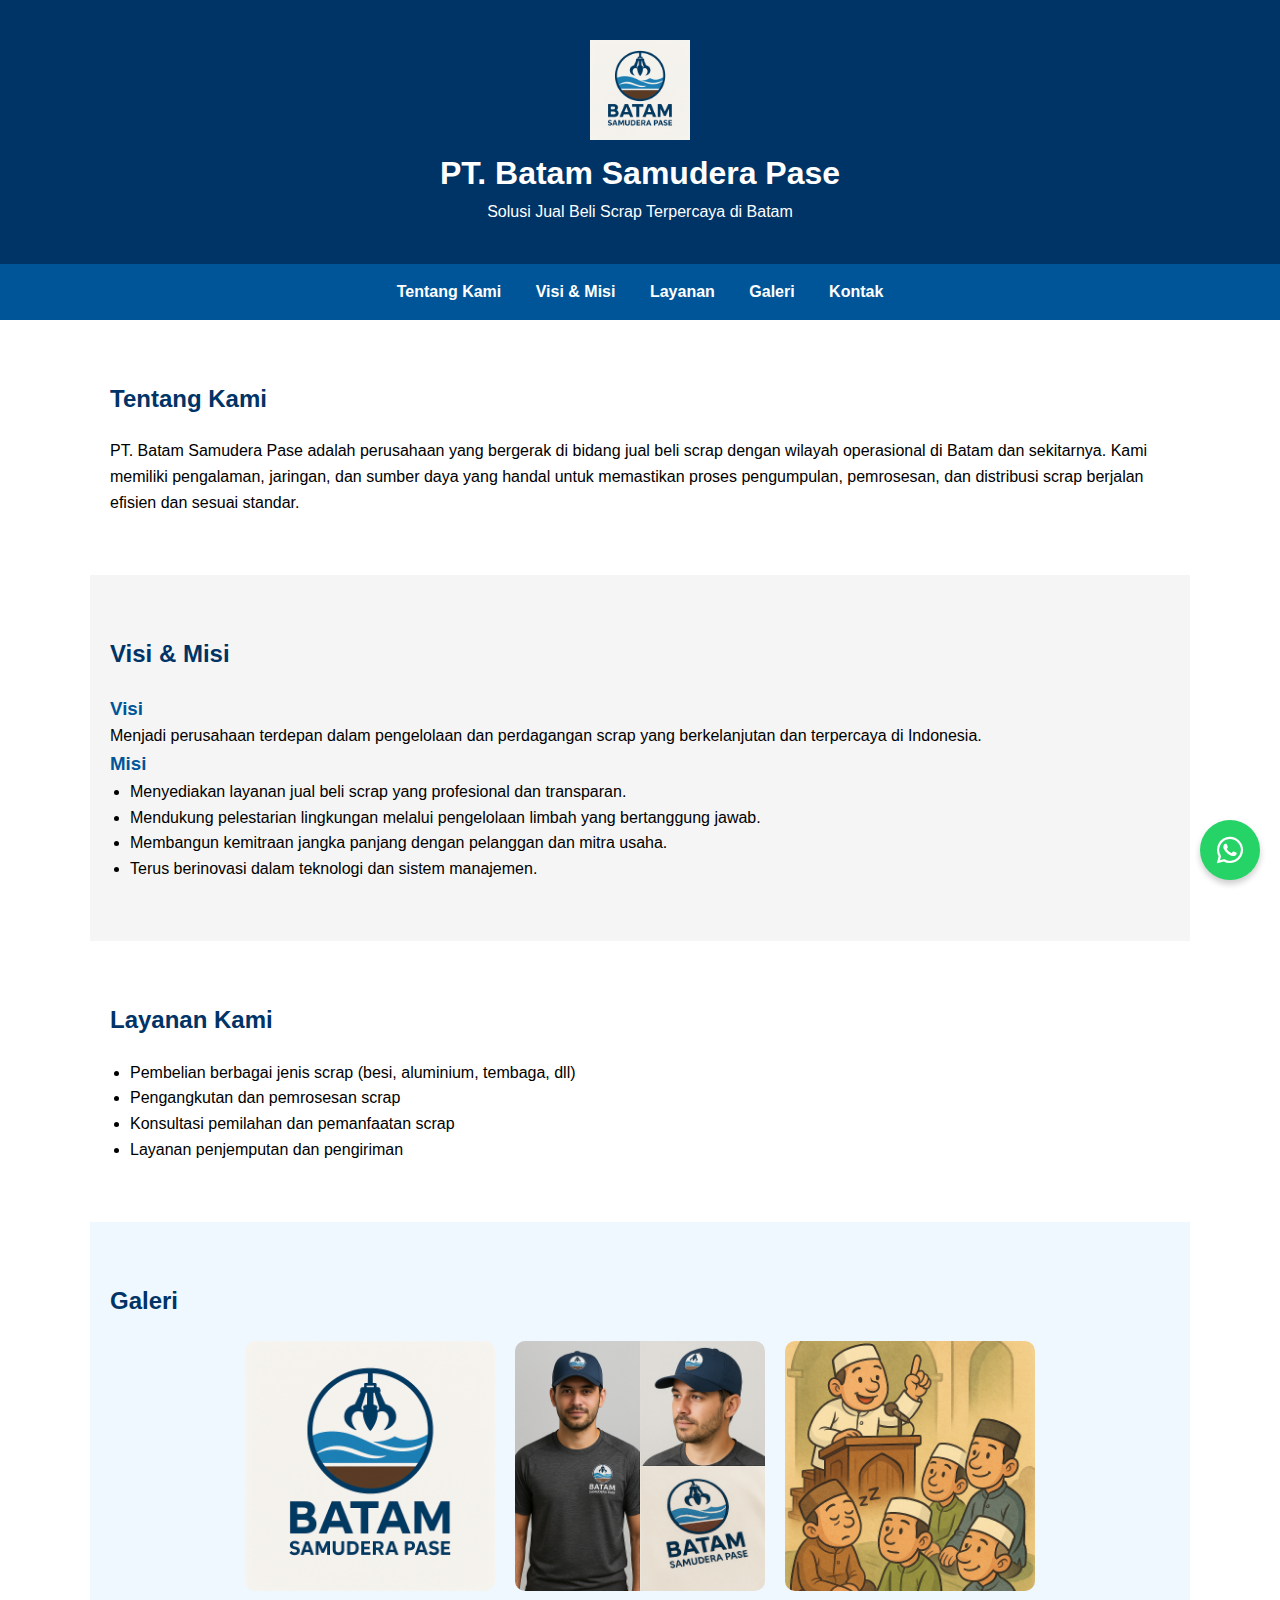
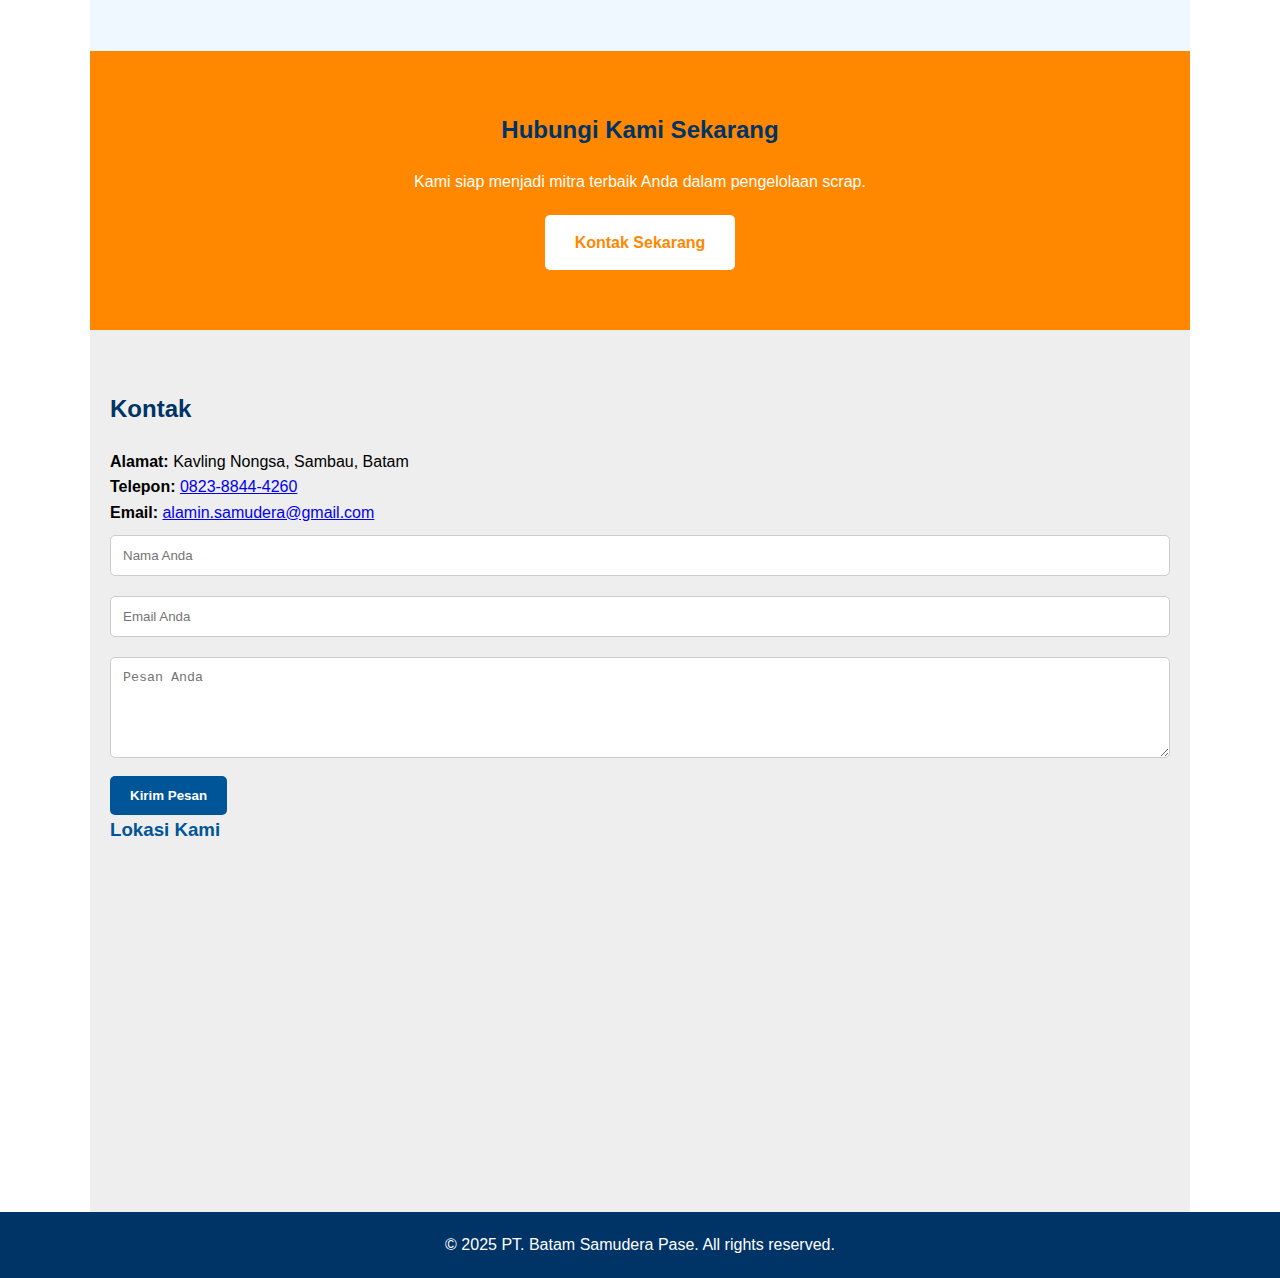
==== index.html @ fbe44173 "Update index.html" ====
<!DOCTYPE html>
<html lang="id">
<head>
  <meta charset="UTF-8">
  <meta name="viewport" content="width=device-width, initial-scale=1.0">
  <title>PT. Batam Samudera Pase</title>
  <style>
    * { box-sizing: border-box; margin: 0; padding: 0; }
    body { font-family: 'Arial', sans-serif; line-height: 1.6; }

    header {
      background-color: #003366; color: white; text-align: center; padding: 40px 20px;
    }

    nav {
      background-color: #005599; text-align: center; padding: 15px;
    }
    nav a {
      color: white; margin: 0 15px; text-decoration: none; font-weight: bold;
    }

    section {
      padding: 60px 20px; max-width: 1100px; margin: auto;
    }

    #tentang { background-color: #ffffff; }
    #visi-misi { background-color: #f5f5f5; }
    #layanan { background-color: #ffffff; }
    #galeri { background-color: #f0f8ff; }
    .cta { background-color: #ff8800; color: white; text-align: center; }
    #kontak { background-color: #eeeeee; }
    footer { background-color: #003366; color: white; text-align: center; padding: 20px; }

    h2 { color: #003366; margin-bottom: 20px; }
    h3 { color: #005599; }

    ul { list-style: disc; padding-left: 20px; }

    .image-gallery {
      display: flex; flex-wrap: wrap; gap: 20px; justify-content: center;
    }
    .image-gallery img {
      width: 100%; max-width: 250px; border-radius: 10px;
    }

    .cta a {
      background: white; color: #ff8800; padding: 15px 30px;
      text-decoration: none; border-radius: 5px; display: inline-block;
      margin-top: 20px; font-weight: bold;
    }

    form input, form textarea {
      width: 100%; padding: 12px; margin: 10px 0;
      border-radius: 5px; border: 1px solid #ccc;
    }

    form button {
      background-color: #005599; color: white; padding: 12px 20px;
      border: none; border-radius: 5px; font-weight: bold; cursor: pointer;
    }

    iframe {
      width: 100%; height: 300px; border: 0; border-radius: 10px;
    }

    .whatsapp-float {
      position: fixed; bottom: 20px; right: 20px;
      background-color: #25D366; color: white;
      border-radius: 50%; width: 60px; height: 60px;
      text-align: center; font-size: 30px; z-index: 1000;
      box-shadow: 0 4px 6px rgba(0,0,0,0.2);
    }
    .whatsapp-float i { margin-top: 15px; }

    @media (max-width: 600px) {
      nav a { display: block; margin: 10px 0; }
      .image-gallery { flex-direction: column; align-items: center; }
    }
  </style>
  <link rel="stylesheet" href="https://cdnjs.cloudflare.com/ajax/libs/font-awesome/6.4.0/css/all.min.css">
</head>
<body>

  <header>
    <img src="Batam-samudera-pase/logo.png" alt="Logo Perusahaan" style="max-height: 100px;">
    <h1>PT. Batam Samudera Pase</h1>
    <p>Solusi Jual Beli Scrap Terpercaya di Batam</p>
  </header>

  <nav>
    <a href="#tentang">Tentang Kami</a>
    <a href="#visi-misi">Visi & Misi</a>
    <a href="#layanan">Layanan</a>
    <a href="#galeri">Galeri</a>
    <a href="#kontak">Kontak</a>
  </nav>

  <section id="tentang">
    <h2>Tentang Kami</h2>
    <p>PT. Batam Samudera Pase adalah perusahaan yang bergerak di bidang jual beli scrap dengan wilayah operasional di Batam dan sekitarnya. Kami memiliki pengalaman, jaringan, dan sumber daya yang handal untuk memastikan proses pengumpulan, pemrosesan, dan distribusi scrap berjalan efisien dan sesuai standar.</p>
  </section>

  <section id="visi-misi">
    <h2>Visi & Misi</h2>
    <h3>Visi</h3>
    <p>Menjadi perusahaan terdepan dalam pengelolaan dan perdagangan scrap yang berkelanjutan dan terpercaya di Indonesia.</p>
    <h3>Misi</h3>
    <ul>
      <li>Menyediakan layanan jual beli scrap yang profesional dan transparan.</li>
      <li>Mendukung pelestarian lingkungan melalui pengelolaan limbah yang bertanggung jawab.</li>
      <li>Membangun kemitraan jangka panjang dengan pelanggan dan mitra usaha.</li>
      <li>Terus berinovasi dalam teknologi dan sistem manajemen.</li>
    </ul>
  </section>

  <section id="layanan">
    <h2>Layanan Kami</h2>
    <ul>
      <li>Pembelian berbagai jenis scrap (besi, aluminium, tembaga, dll)</li>
      <li>Pengangkutan dan pemrosesan scrap</li>
      <li>Konsultasi pemilahan dan pemanfaatan scrap</li>
      <li>Layanan penjemputan dan pengiriman</li>
    </ul>
  </section>

  <section id="galeri">
    <h2>Galeri</h2>
    <div class="image-gallery">
      <img src="Batam-samudera-pase/foto-logo.png" alt="Logo Perusahaan">
      <img src="Batam-samudera-pase/foto-seragam.png" alt="Seragam Karyawan">
      <img src="Batam-samudera-pase/foto-kajian.png" alt="Kegiatan Kajian">
    </div>
  </section>

  <section class="cta">
    <h2>Hubungi Kami Sekarang</h2>
    <p>Kami siap menjadi mitra terbaik Anda dalam pengelolaan scrap.</p>
    <a href="#kontak">Kontak Sekarang</a>
  </section>

  <section id="kontak">
    <h2>Kontak</h2>
    <p><strong>Alamat:</strong> Kavling Nongsa, Sambau, Batam</p>
    <p><strong>Telepon:</strong> <a href="tel:+6282388444260">0823-8844-4260</a></p>
    <p><strong>Email:</strong> <a href="mailto:alamin.samudera@gmail.com">alamin.samudera@gmail.com</a></p>

    <form action="https://formspree.io/f/yourformid" method="POST">
      <input type="text" name="name" placeholder="Nama Anda" required>
      <input type="email" name="email" placeholder="Email Anda" required>
      <textarea name="message" rows="5" placeholder="Pesan Anda" required></textarea>
      <button type="submit">Kirim Pesan</button>
    </form>

    <h3>Lokasi Kami</h3>
    <iframe src="https://www.google.com/maps/embed?pb=!1m18!1m12!1m3!1d1991.9610586410932!2d104.09145229662282!3d1.152740571669902!2m3!1f0!2f0!3f0!3m2!1i1024!2i768!4f13.1!3m3!1m2!1s0x31d98874191cddc3%3A0x9be2bb628527670!2sBatam%2C%20Sambau%2C%20Nongsa%2C%20Batam%20City%2C%20Riau%20Islands%2029465!5e0!3m2!1sen!2sid!4v1712724440752!5m2!1sen!2sid" allowfullscreen></iframe>
  </section>

  <footer>
    &copy; 2025 PT. Batam Samudera Pase. All rights reserved.
  </footer>

  <a class="whatsapp-float" href="https://wa.me/6282388444260" target="_blank" title="Hubungi via WhatsApp">
    <i class="fab fa-whatsapp"></i>
  </a>

</body>
</html>
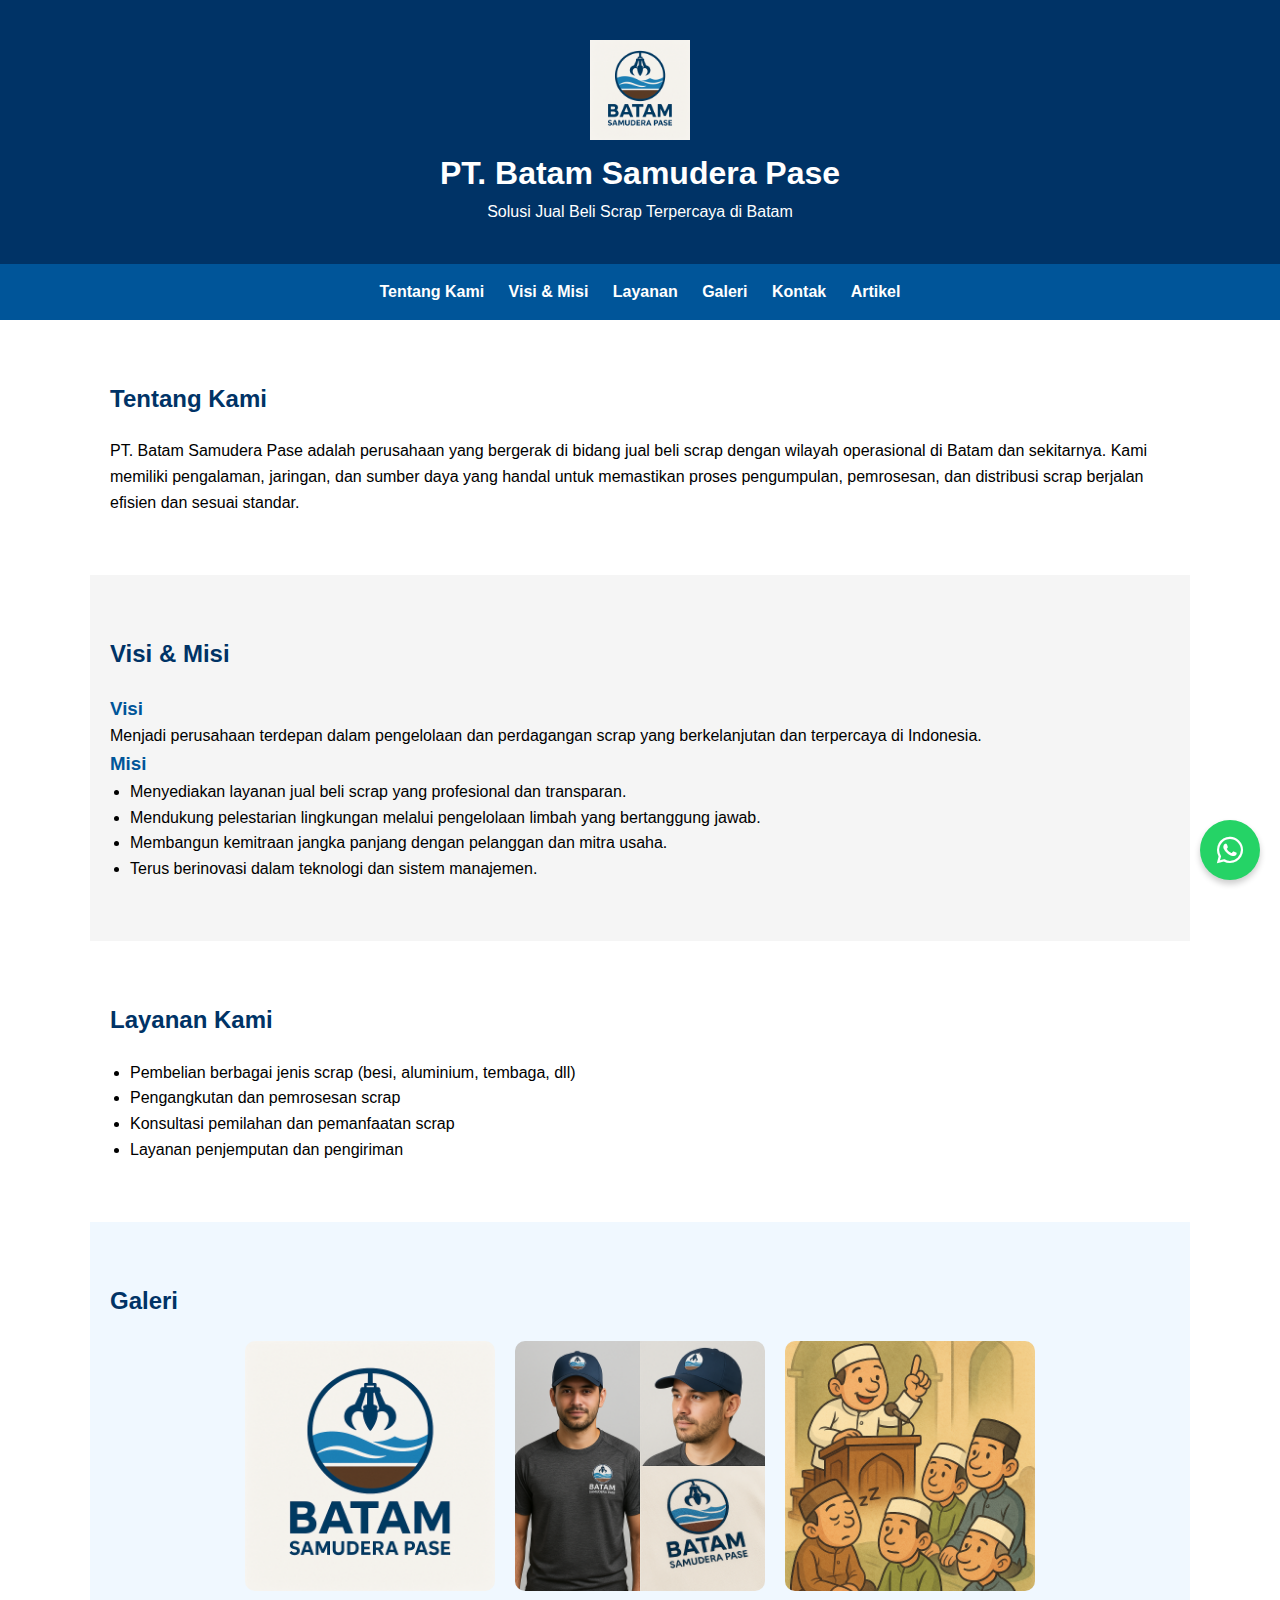
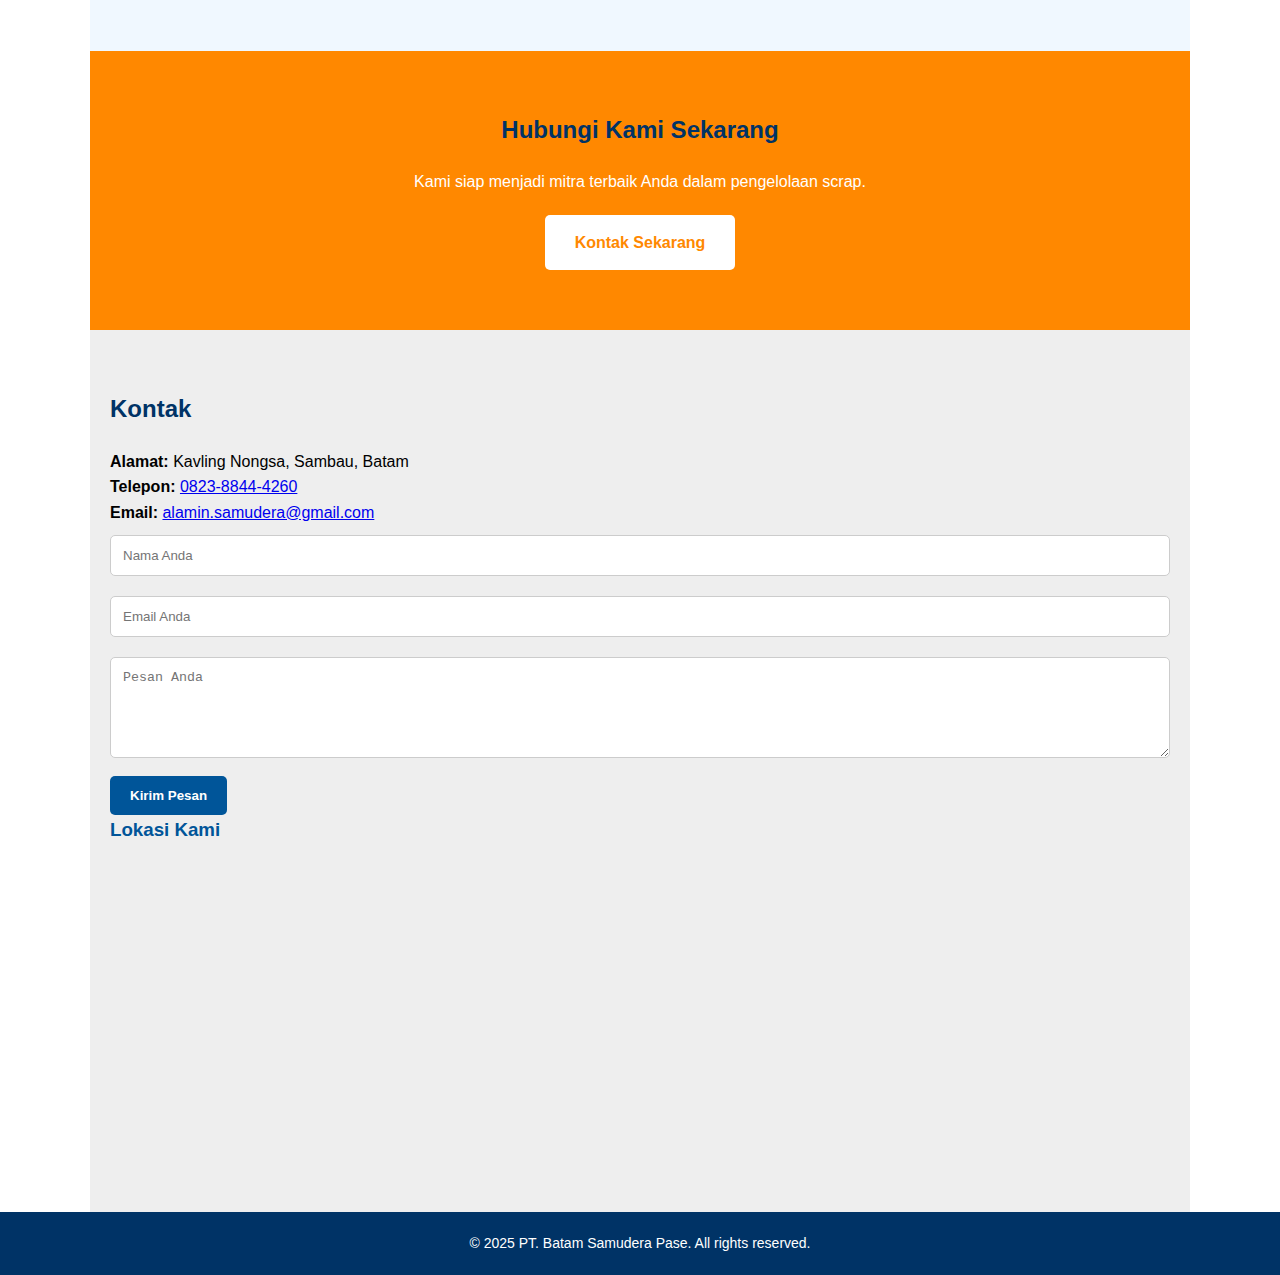
==== commit c356b608: "Update index.html" ====
--- a/index.html
+++ b/index.html
@@ -1,39 +1,40 @@
 <!DOCTYPE html>
 <html lang="id">
 <head>
-  <meta charset="UTF-8">
-  <meta name="viewport" content="width=device-width, initial-scale=1.0">
+  <meta charset="UTF-8" />
+  <meta name="viewport" content="width=device-width, initial-scale=1.0"/>
   <title>PT. Batam Samudera Pase</title>
+  <meta name="description" content="PT. Batam Samudera Pase adalah perusahaan jual beli scrap terpercaya di Batam.">
+  <meta name="keywords" content="jual scrap, scrap batam, perusahaan scrap, PT. Batam Samudera Pase">
+  <meta name="author" content="Batam Samudera Pase">
+  <link rel="icon" type="image/png" href="favicon.png">
+  <link rel="stylesheet" href="https://cdnjs.cloudflare.com/ajax/libs/font-awesome/6.4.0/css/all.min.css">
   <style>
     * { box-sizing: border-box; margin: 0; padding: 0; }
     body { font-family: 'Arial', sans-serif; line-height: 1.6; }
 
-    header {
-      background-color: #003366; color: white; text-align: center; padding: 40px 20px;
+    header { background-color: #003366; color: white; text-align: center; padding: 40px 20px; }
+    header img { max-height: 100px; }
+
+    nav { background-color: #005599; text-align: center; padding: 15px; }
+    nav a {
+      color: white; margin: 0 10px; text-decoration: none; font-weight: bold;
     }
 
-    nav {
-      background-color: #005599; text-align: center; padding: 15px;
-    }
-    nav a {
-      color: white; margin: 0 15px; text-decoration: none; font-weight: bold;
-    }
-
-    section {
-      padding: 60px 20px; max-width: 1100px; margin: auto;
-    }
-
+    section { padding: 60px 20px; max-width: 1100px; margin: auto; }
     #tentang { background-color: #ffffff; }
     #visi-misi { background-color: #f5f5f5; }
     #layanan { background-color: #ffffff; }
     #galeri { background-color: #f0f8ff; }
     .cta { background-color: #ff8800; color: white; text-align: center; }
     #kontak { background-color: #eeeeee; }
-    footer { background-color: #003366; color: white; text-align: center; padding: 20px; }
+
+    footer {
+      background-color: #003366; color: white; text-align: center; padding: 20px; font-size: 14px;
+    }
 
     h2 { color: #003366; margin-bottom: 20px; }
     h3 { color: #005599; }
-
     ul { list-style: disc; padding-left: 20px; }
 
     .image-gallery {
@@ -77,12 +78,11 @@
       .image-gallery { flex-direction: column; align-items: center; }
     }
   </style>
-  <link rel="stylesheet" href="https://cdnjs.cloudflare.com/ajax/libs/font-awesome/6.4.0/css/all.min.css">
 </head>
 <body>
 
   <header>
-    <img src="Batam-samudera-pase/logo.png" alt="Logo Perusahaan" style="max-height: 100px;">
+    <img src="Batam-samudera-pase/logo.png" alt="Logo Perusahaan" />
     <h1>PT. Batam Samudera Pase</h1>
     <p>Solusi Jual Beli Scrap Terpercaya di Batam</p>
   </header>
@@ -93,6 +93,7 @@
     <a href="#layanan">Layanan</a>
     <a href="#galeri">Galeri</a>
     <a href="#kontak">Kontak</a>
+    <a href="artikel-scrap.html">Artikel</a>
   </nav>
 
   <section id="tentang">
@@ -159,6 +160,7 @@
     &copy; 2025 PT. Batam Samudera Pase. All rights reserved.
   </footer>
 
+  <!-- WhatsApp Floating Button -->
   <a class="whatsapp-float" href="https://wa.me/6282388444260" target="_blank" title="Hubungi via WhatsApp">
     <i class="fab fa-whatsapp"></i>
   </a>
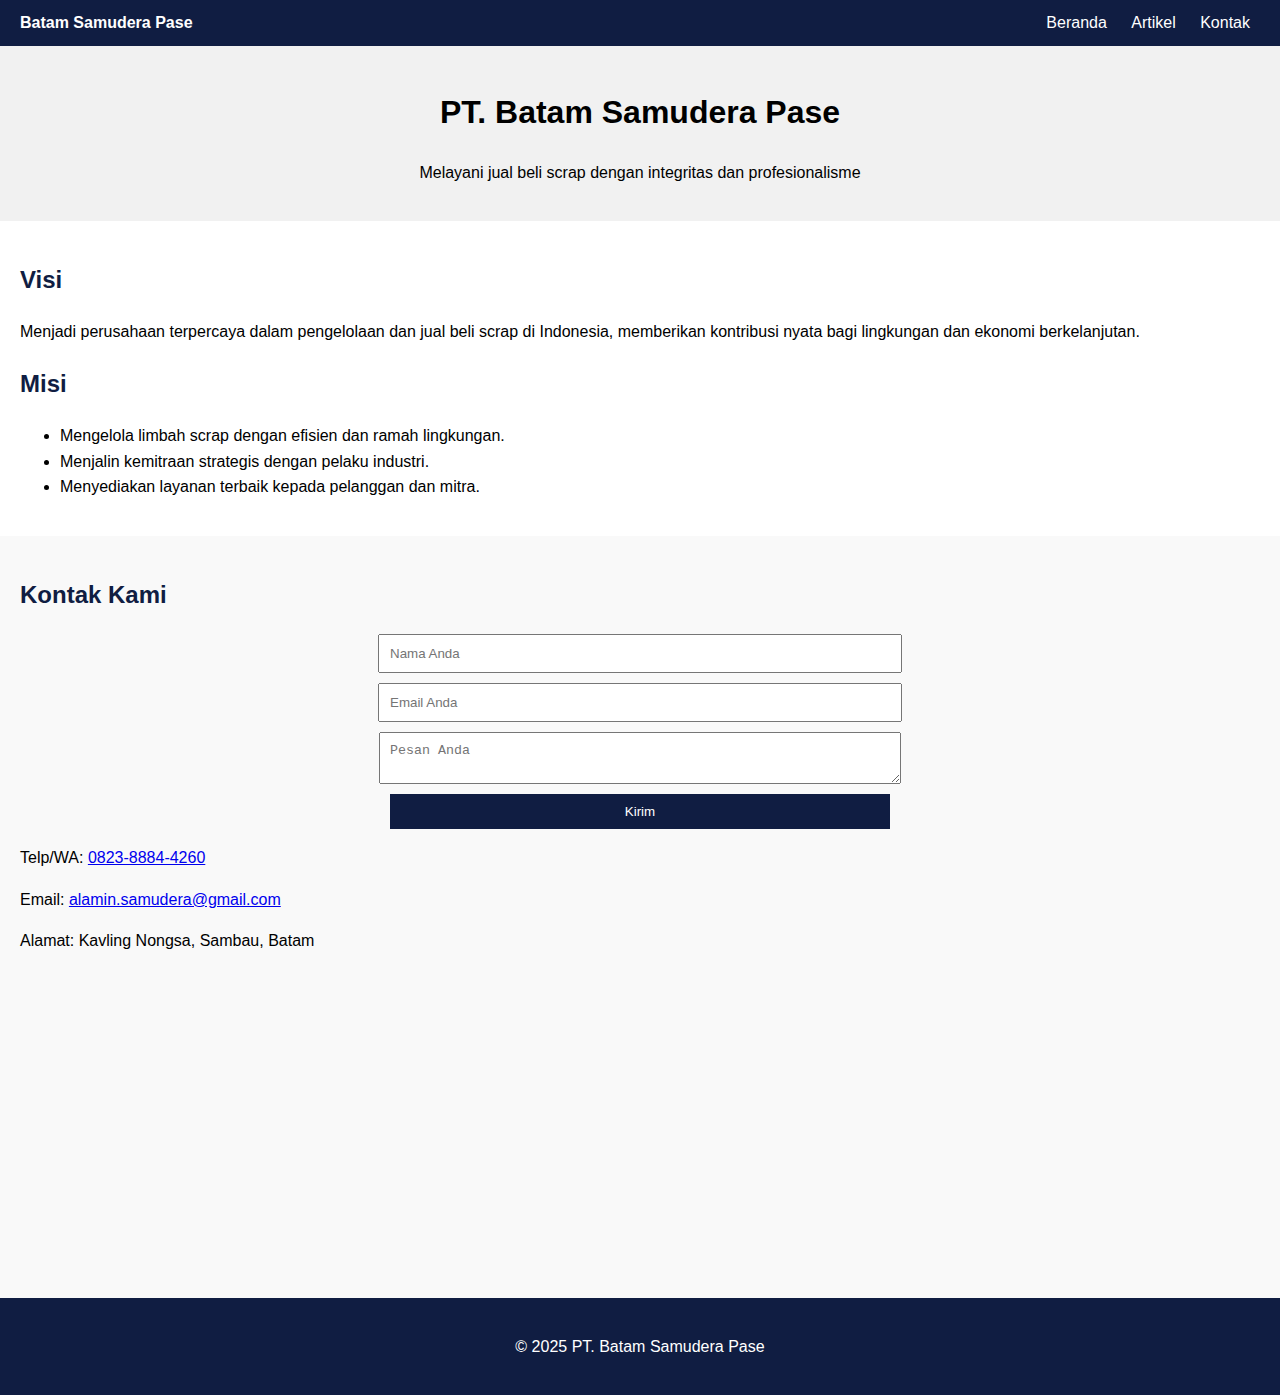
==== commit f082bf1d: "Update index.html" ====
--- a/index.html
+++ b/index.html
@@ -2,168 +2,70 @@
 <html lang="id">
 <head>
   <meta charset="UTF-8" />
-  <meta name="viewport" content="width=device-width, initial-scale=1.0"/>
+  <meta name="viewport" content="width=device-width, initial-scale=1.0" />
   <title>PT. Batam Samudera Pase</title>
-  <meta name="description" content="PT. Batam Samudera Pase adalah perusahaan jual beli scrap terpercaya di Batam.">
-  <meta name="keywords" content="jual scrap, scrap batam, perusahaan scrap, PT. Batam Samudera Pase">
-  <meta name="author" content="Batam Samudera Pase">
-  <link rel="icon" type="image/png" href="favicon.png">
-  <link rel="stylesheet" href="https://cdnjs.cloudflare.com/ajax/libs/font-awesome/6.4.0/css/all.min.css">
+  <link rel="icon" href="logo.png" type="image/png">
   <style>
-    * { box-sizing: border-box; margin: 0; padding: 0; }
-    body { font-family: 'Arial', sans-serif; line-height: 1.6; }
-
-    header { background-color: #003366; color: white; text-align: center; padding: 40px 20px; }
-    header img { max-height: 100px; }
-
-    nav { background-color: #005599; text-align: center; padding: 15px; }
-    nav a {
-      color: white; margin: 0 10px; text-decoration: none; font-weight: bold;
+    body { margin: 0; font-family: 'Segoe UI', sans-serif; line-height: 1.6; }
+    nav { background: #101d42; padding: 10px 20px; color: white; display: flex; justify-content: space-between; align-items: center; }
+    nav a { color: white; text-decoration: none; margin: 0 10px; }
+    header, section, footer { padding: 20px; }
+    header { background: #f1f1f1; text-align: center; }
+    section:nth-child(even) { background: #f9f9f9; }
+    h2 { color: #101d42; }
+    form input, form textarea, form button {
+      display: block; width: 100%; max-width: 500px;
+      margin: 10px auto; padding: 10px;
     }
-
-    section { padding: 60px 20px; max-width: 1100px; margin: auto; }
-    #tentang { background-color: #ffffff; }
-    #visi-misi { background-color: #f5f5f5; }
-    #layanan { background-color: #ffffff; }
-    #galeri { background-color: #f0f8ff; }
-    .cta { background-color: #ff8800; color: white; text-align: center; }
-    #kontak { background-color: #eeeeee; }
-
-    footer {
-      background-color: #003366; color: white; text-align: center; padding: 20px; font-size: 14px;
-    }
-
-    h2 { color: #003366; margin-bottom: 20px; }
-    h3 { color: #005599; }
-    ul { list-style: disc; padding-left: 20px; }
-
-    .image-gallery {
-      display: flex; flex-wrap: wrap; gap: 20px; justify-content: center;
-    }
-    .image-gallery img {
-      width: 100%; max-width: 250px; border-radius: 10px;
-    }
-
-    .cta a {
-      background: white; color: #ff8800; padding: 15px 30px;
-      text-decoration: none; border-radius: 5px; display: inline-block;
-      margin-top: 20px; font-weight: bold;
-    }
-
-    form input, form textarea {
-      width: 100%; padding: 12px; margin: 10px 0;
-      border-radius: 5px; border: 1px solid #ccc;
-    }
-
-    form button {
-      background-color: #005599; color: white; padding: 12px 20px;
-      border: none; border-radius: 5px; font-weight: bold; cursor: pointer;
-    }
-
-    iframe {
-      width: 100%; height: 300px; border: 0; border-radius: 10px;
-    }
-
-    .whatsapp-float {
-      position: fixed; bottom: 20px; right: 20px;
-      background-color: #25D366; color: white;
-      border-radius: 50%; width: 60px; height: 60px;
-      text-align: center; font-size: 30px; z-index: 1000;
-      box-shadow: 0 4px 6px rgba(0,0,0,0.2);
-    }
-    .whatsapp-float i { margin-top: 15px; }
-
-    @media (max-width: 600px) {
-      nav a { display: block; margin: 10px 0; }
-      .image-gallery { flex-direction: column; align-items: center; }
-    }
+    footer { background: #101d42; color: white; text-align: center; }
+    .btn { background: #101d42; color: white; padding: 10px 20px; border: none; cursor: pointer; }
+    .btn:hover { background: #1c2e67; }
   </style>
 </head>
 <body>
 
+  <nav>
+    <div><strong>Batam Samudera Pase</strong></div>
+    <div>
+      <a href="index.html">Beranda</a>
+      <a href="artikel.html">Artikel</a>
+      <a href="#kontak">Kontak</a>
+    </div>
+  </nav>
+
   <header>
-    <img src="Batam-samudera-pase/logo.png" alt="Logo Perusahaan" />
     <h1>PT. Batam Samudera Pase</h1>
-    <p>Solusi Jual Beli Scrap Terpercaya di Batam</p>
+    <p>Melayani jual beli scrap dengan integritas dan profesionalisme</p>
   </header>
 
-  <nav>
-    <a href="#tentang">Tentang Kami</a>
-    <a href="#visi-misi">Visi & Misi</a>
-    <a href="#layanan">Layanan</a>
-    <a href="#galeri">Galeri</a>
-    <a href="#kontak">Kontak</a>
-    <a href="artikel-scrap.html">Artikel</a>
-  </nav>
+  <section>
+    <h2>Visi</h2>
+    <p>Menjadi perusahaan terpercaya dalam pengelolaan dan jual beli scrap di Indonesia, memberikan kontribusi nyata bagi lingkungan dan ekonomi berkelanjutan.</p>
 
-  <section id="tentang">
-    <h2>Tentang Kami</h2>
-    <p>PT. Batam Samudera Pase adalah perusahaan yang bergerak di bidang jual beli scrap dengan wilayah operasional di Batam dan sekitarnya. Kami memiliki pengalaman, jaringan, dan sumber daya yang handal untuk memastikan proses pengumpulan, pemrosesan, dan distribusi scrap berjalan efisien dan sesuai standar.</p>
-  </section>
-
-  <section id="visi-misi">
-    <h2>Visi & Misi</h2>
-    <h3>Visi</h3>
-    <p>Menjadi perusahaan terdepan dalam pengelolaan dan perdagangan scrap yang berkelanjutan dan terpercaya di Indonesia.</p>
-    <h3>Misi</h3>
+    <h2>Misi</h2>
     <ul>
-      <li>Menyediakan layanan jual beli scrap yang profesional dan transparan.</li>
-      <li>Mendukung pelestarian lingkungan melalui pengelolaan limbah yang bertanggung jawab.</li>
-      <li>Membangun kemitraan jangka panjang dengan pelanggan dan mitra usaha.</li>
-      <li>Terus berinovasi dalam teknologi dan sistem manajemen.</li>
+      <li>Mengelola limbah scrap dengan efisien dan ramah lingkungan.</li>
+      <li>Menjalin kemitraan strategis dengan pelaku industri.</li>
+      <li>Menyediakan layanan terbaik kepada pelanggan dan mitra.</li>
     </ul>
   </section>
 
-  <section id="layanan">
-    <h2>Layanan Kami</h2>
-    <ul>
-      <li>Pembelian berbagai jenis scrap (besi, aluminium, tembaga, dll)</li>
-      <li>Pengangkutan dan pemrosesan scrap</li>
-      <li>Konsultasi pemilahan dan pemanfaatan scrap</li>
-      <li>Layanan penjemputan dan pengiriman</li>
-    </ul>
-  </section>
-
-  <section id="galeri">
-    <h2>Galeri</h2>
-    <div class="image-gallery">
-      <img src="Batam-samudera-pase/foto-logo.png" alt="Logo Perusahaan">
-      <img src="Batam-samudera-pase/foto-seragam.png" alt="Seragam Karyawan">
-      <img src="Batam-samudera-pase/foto-kajian.png" alt="Kegiatan Kajian">
-    </div>
-  </section>
-
-  <section class="cta">
-    <h2>Hubungi Kami Sekarang</h2>
-    <p>Kami siap menjadi mitra terbaik Anda dalam pengelolaan scrap.</p>
-    <a href="#kontak">Kontak Sekarang</a>
-  </section>
-
   <section id="kontak">
-    <h2>Kontak</h2>
-    <p><strong>Alamat:</strong> Kavling Nongsa, Sambau, Batam</p>
-    <p><strong>Telepon:</strong> <a href="tel:+6282388444260">0823-8844-4260</a></p>
-    <p><strong>Email:</strong> <a href="mailto:alamin.samudera@gmail.com">alamin.samudera@gmail.com</a></p>
-
-    <form action="https://formspree.io/f/yourformid" method="POST">
+    <h2>Kontak Kami</h2>
+    <form action="https://formspree.io/f/mqapwvnj" method="POST">
       <input type="text" name="name" placeholder="Nama Anda" required>
       <input type="email" name="email" placeholder="Email Anda" required>
-      <textarea name="message" rows="5" placeholder="Pesan Anda" required></textarea>
-      <button type="submit">Kirim Pesan</button>
+      <textarea name="message" placeholder="Pesan Anda" required></textarea>
+      <button class="btn" type="submit">Kirim</button>
     </form>
-
-    <h3>Lokasi Kami</h3>
-    <iframe src="https://www.google.com/maps/embed?pb=!1m18!1m12!1m3!1d1991.9610586410932!2d104.09145229662282!3d1.152740571669902!2m3!1f0!2f0!3f0!3m2!1i1024!2i768!4f13.1!3m3!1m2!1s0x31d98874191cddc3%3A0x9be2bb628527670!2sBatam%2C%20Sambau%2C%20Nongsa%2C%20Batam%20City%2C%20Riau%20Islands%2029465!5e0!3m2!1sen!2sid!4v1712724440752!5m2!1sen!2sid" allowfullscreen></iframe>
+    <p>Telp/WA: <a href="https://wa.me/6282388444260" target="_blank">0823-8884-4260</a></p>
+    <p>Email: <a href="mailto:alamin.samudera@gmail.com">alamin.samudera@gmail.com</a></p>
+    <p>Alamat: Kavling Nongsa, Sambau, Batam</p>
+    <iframe src="https://www.google.com/maps/embed?pb=!1m18!1m12!1m3!1d1993.8495138822292!2d104.09407299999998!3d1.1527405999999999!2m3!1f0!2f0!3f0!3m2!1i1024!2i768!4f13.1!3m3!1m2!1s0x31d98874191cddc3%3A0x9be2bb628527670!2sBatam%2C%20Sambau%2C%20Nongsa%2C%20Batam%20City%2C%20Riau%20Islands%2029465!5e0!3m2!1sen!2sid!4v1712814860573!5m2!1sen!2sid" width="100%" height="300" style="border:0;" allowfullscreen="" loading="lazy"></iframe>
   </section>
 
   <footer>
-    &copy; 2025 PT. Batam Samudera Pase. All rights reserved.
+    <p>&copy; 2025 PT. Batam Samudera Pase</p>
   </footer>
-
-  <!-- WhatsApp Floating Button -->
-  <a class="whatsapp-float" href="https://wa.me/6282388444260" target="_blank" title="Hubungi via WhatsApp">
-    <i class="fab fa-whatsapp"></i>
-  </a>
-
 </body>
 </html>
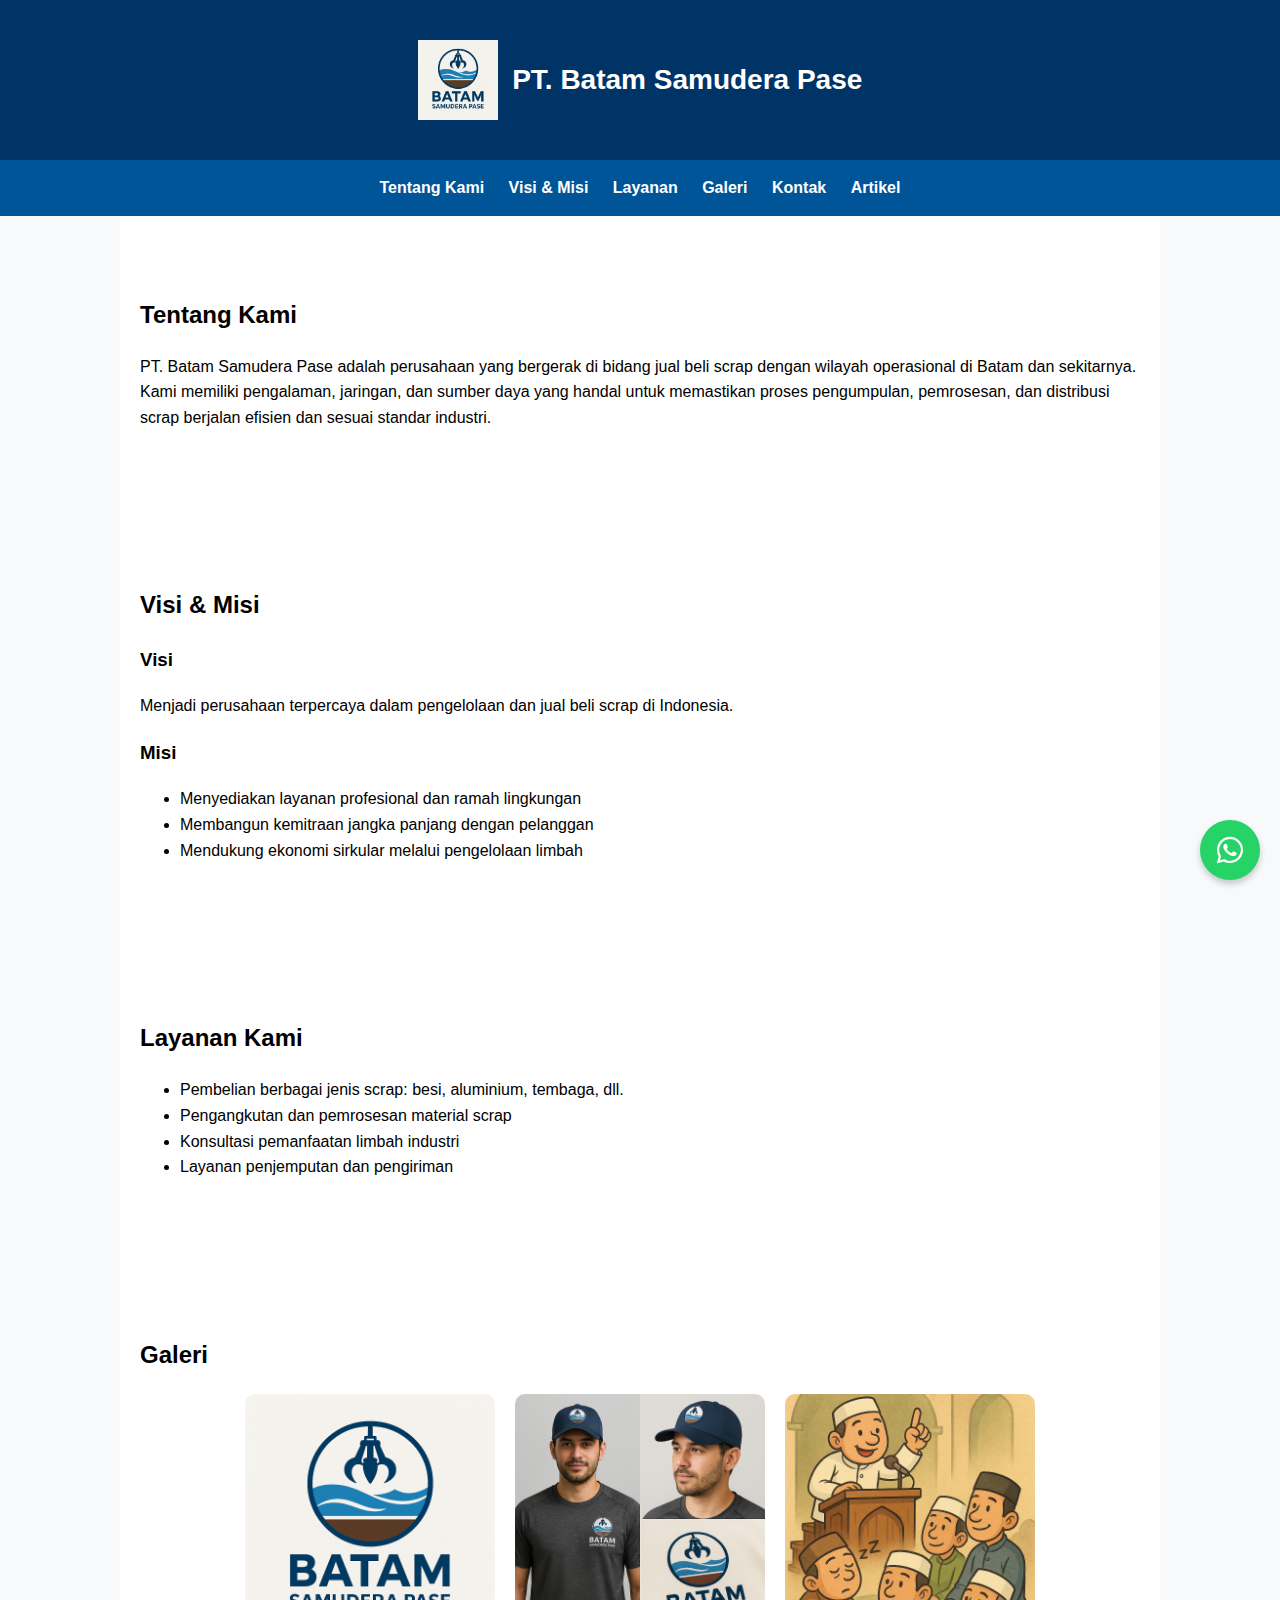
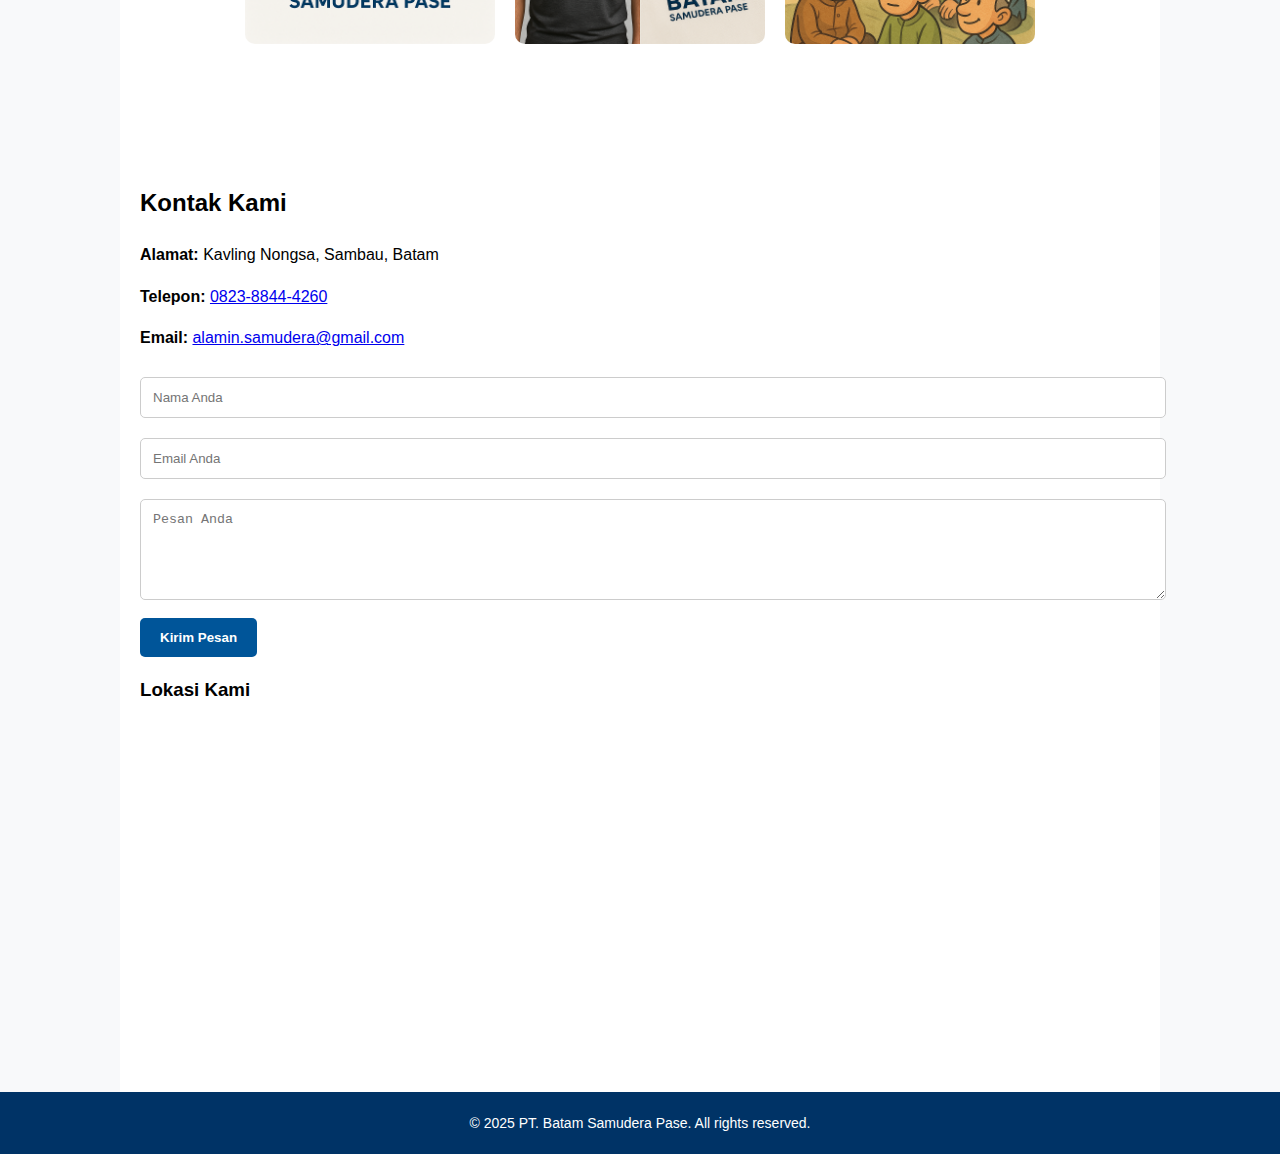
==== commit c154a70a: "Update index.html" ====
--- a/index.html
+++ b/index.html
@@ -2,70 +2,114 @@
 <html lang="id">
 <head>
   <meta charset="UTF-8" />
-  <meta name="viewport" content="width=device-width, initial-scale=1.0" />
+  <meta name="viewport" content="width=device-width, initial-scale=1.0"/>
   <title>PT. Batam Samudera Pase</title>
-  <link rel="icon" href="logo.png" type="image/png">
+  <link rel="icon" href="favicon.png" type="image/png">
+  <link rel="stylesheet" href="https://cdnjs.cloudflare.com/ajax/libs/font-awesome/6.4.0/css/all.min.css">
   <style>
-    body { margin: 0; font-family: 'Segoe UI', sans-serif; line-height: 1.6; }
-    nav { background: #101d42; padding: 10px 20px; color: white; display: flex; justify-content: space-between; align-items: center; }
-    nav a { color: white; text-decoration: none; margin: 0 10px; }
-    header, section, footer { padding: 20px; }
-    header { background: #f1f1f1; text-align: center; }
-    section:nth-child(even) { background: #f9f9f9; }
-    h2 { color: #101d42; }
-    form input, form textarea, form button {
-      display: block; width: 100%; max-width: 500px;
-      margin: 10px auto; padding: 10px;
+    body { font-family: Arial, sans-serif; margin: 0; padding: 0; line-height: 1.6; background-color: #f8f9fa; }
+    header { background-color: #003366; color: white; text-align: center; padding: 40px 20px; }
+    header img { max-height: 80px; vertical-align: middle; margin-right: 10px; }
+    header h1 { display: inline-block; vertical-align: middle; font-size: 28px; margin: 0; }
+    nav { background-color: #005599; text-align: center; padding: 15px; }
+    nav a { color: white; margin: 0 10px; text-decoration: none; font-weight: bold; }
+    section { padding: 60px 20px; max-width: 1000px; margin: auto; background-color: white; }
+    .image-gallery { display: flex; flex-wrap: wrap; gap: 20px; justify-content: center; }
+    .image-gallery img { max-width: 250px; border-radius: 10px; }
+    form input, form textarea { width: 100%; padding: 12px; margin: 10px 0; border-radius: 5px; border: 1px solid #ccc; }
+    form button { background-color: #005599; color: white; padding: 12px 20px; border: none; border-radius: 5px; font-weight: bold; cursor: pointer; }
+    iframe { width: 100%; height: 300px; border: 0; border-radius: 10px; }
+    footer { background-color: #003366; color: white; text-align: center; padding: 20px; font-size: 14px; }
+    .whatsapp-float { position: fixed; bottom: 20px; right: 20px; background-color: #25D366; color: white;
+      border-radius: 50%; width: 60px; height: 60px; text-align: center; font-size: 30px; z-index: 1000;
+      box-shadow: 0 4px 6px rgba(0,0,0,0.2); }
+    .whatsapp-float i { margin-top: 15px; }
+    @media (max-width: 600px) {
+      nav a { display: block; margin: 10px 0; }
+      header h1 { font-size: 20px; }
     }
-    footer { background: #101d42; color: white; text-align: center; }
-    .btn { background: #101d42; color: white; padding: 10px 20px; border: none; cursor: pointer; }
-    .btn:hover { background: #1c2e67; }
   </style>
 </head>
 <body>
 
+  <header>
+    <img src="Batam-samudera-pase/logo.png" alt="Logo Perusahaan" />
+    <h1>PT. Batam Samudera Pase</h1>
+  </header>
+
   <nav>
-    <div><strong>Batam Samudera Pase</strong></div>
-    <div>
-      <a href="index.html">Beranda</a>
-      <a href="artikel.html">Artikel</a>
-      <a href="#kontak">Kontak</a>
-    </div>
+    <a href="#tentang">Tentang Kami</a>
+    <a href="#visi-misi">Visi & Misi</a>
+    <a href="#layanan">Layanan</a>
+    <a href="#galeri">Galeri</a>
+    <a href="#kontak">Kontak</a>
+    <a href="artikel.html">Artikel</a>
   </nav>
 
-  <header>
-    <h1>PT. Batam Samudera Pase</h1>
-    <p>Melayani jual beli scrap dengan integritas dan profesionalisme</p>
-  </header>
+  <section id="tentang">
+    <h2>Tentang Kami</h2>
+    <p>
+      PT. Batam Samudera Pase adalah perusahaan yang bergerak di bidang jual beli scrap dengan wilayah operasional di Batam dan sekitarnya.
+      Kami memiliki pengalaman, jaringan, dan sumber daya yang handal untuk memastikan proses pengumpulan, pemrosesan,
+      dan distribusi scrap berjalan efisien dan sesuai standar industri.
+    </p>
+  </section>
 
-  <section>
-    <h2>Visi</h2>
-    <p>Menjadi perusahaan terpercaya dalam pengelolaan dan jual beli scrap di Indonesia, memberikan kontribusi nyata bagi lingkungan dan ekonomi berkelanjutan.</p>
+  <section id="visi-misi">
+    <h2>Visi & Misi</h2>
+    <h3>Visi</h3>
+    <p>Menjadi perusahaan terpercaya dalam pengelolaan dan jual beli scrap di Indonesia.</p>
+    <h3>Misi</h3>
+    <ul>
+      <li>Menyediakan layanan profesional dan ramah lingkungan</li>
+      <li>Membangun kemitraan jangka panjang dengan pelanggan</li>
+      <li>Mendukung ekonomi sirkular melalui pengelolaan limbah</li>
+    </ul>
+  </section>
 
-    <h2>Misi</h2>
+  <section id="layanan">
+    <h2>Layanan Kami</h2>
     <ul>
-      <li>Mengelola limbah scrap dengan efisien dan ramah lingkungan.</li>
-      <li>Menjalin kemitraan strategis dengan pelaku industri.</li>
-      <li>Menyediakan layanan terbaik kepada pelanggan dan mitra.</li>
+      <li>Pembelian berbagai jenis scrap: besi, aluminium, tembaga, dll.</li>
+      <li>Pengangkutan dan pemrosesan material scrap</li>
+      <li>Konsultasi pemanfaatan limbah industri</li>
+      <li>Layanan penjemputan dan pengiriman</li>
     </ul>
+  </section>
+
+  <section id="galeri">
+    <h2>Galeri</h2>
+    <div class="image-gallery">
+      <img src="Batam-samudera-pase/foto-logo.png" alt="Logo Perusahaan">
+      <img src="Batam-samudera-pase/foto-seragam.png" alt="Seragam Karyawan">
+      <img src="Batam-samudera-pase/foto-kajian.png" alt="Kegiatan Kajian">
+    </div>
   </section>
 
   <section id="kontak">
     <h2>Kontak Kami</h2>
+    <p><strong>Alamat:</strong> Kavling Nongsa, Sambau, Batam</p>
+    <p><strong>Telepon:</strong> <a href="tel:+6282388444260">0823-8844-4260</a></p>
+    <p><strong>Email:</strong> <a href="mailto:alamin.samudera@gmail.com">alamin.samudera@gmail.com</a></p>
+
     <form action="https://formspree.io/f/mqapwvnj" method="POST">
       <input type="text" name="name" placeholder="Nama Anda" required>
       <input type="email" name="email" placeholder="Email Anda" required>
-      <textarea name="message" placeholder="Pesan Anda" required></textarea>
-      <button class="btn" type="submit">Kirim</button>
+      <textarea name="message" rows="5" placeholder="Pesan Anda" required></textarea>
+      <button type="submit">Kirim Pesan</button>
     </form>
-    <p>Telp/WA: <a href="https://wa.me/6282388444260" target="_blank">0823-8884-4260</a></p>
-    <p>Email: <a href="mailto:alamin.samudera@gmail.com">alamin.samudera@gmail.com</a></p>
-    <p>Alamat: Kavling Nongsa, Sambau, Batam</p>
-    <iframe src="https://www.google.com/maps/embed?pb=!1m18!1m12!1m3!1d1993.8495138822292!2d104.09407299999998!3d1.1527405999999999!2m3!1f0!2f0!3f0!3m2!1i1024!2i768!4f13.1!3m3!1m2!1s0x31d98874191cddc3%3A0x9be2bb628527670!2sBatam%2C%20Sambau%2C%20Nongsa%2C%20Batam%20City%2C%20Riau%20Islands%2029465!5e0!3m2!1sen!2sid!4v1712814860573!5m2!1sen!2sid" width="100%" height="300" style="border:0;" allowfullscreen="" loading="lazy"></iframe>
+
+    <h3>Lokasi Kami</h3>
+    <iframe src="https://www.google.com/maps/embed?pb=!1m18!1m12!1m3!1d1991.9610586410932!2d104.09145229662282!3d1.152740571669902!2m3!1f0!2f0!3f0!3m2!1i1024!2i768!4f13.1!3m3!1m2!1s0x31d98874191cddc3%3A0x9be2bb628527670!2sBatam%2C%20Sambau%2C%20Nongsa%2C%20Batam%20City%2C%20Riau%20Islands%2029465!5e0!3m2!1sen!2sid!4v1712724440752!5m2!1sen!2sid" allowfullscreen></iframe>
   </section>
 
   <footer>
-    <p>&copy; 2025 PT. Batam Samudera Pase</p>
+    &copy; 2025 PT. Batam Samudera Pase. All rights reserved.
   </footer>
+
+  <a class="whatsapp-float" href="https://wa.me/6282388444260" target="_blank" title="Hubungi via WhatsApp">
+    <i class="fab fa-whatsapp"></i>
+  </a>
+
 </body>
 </html>
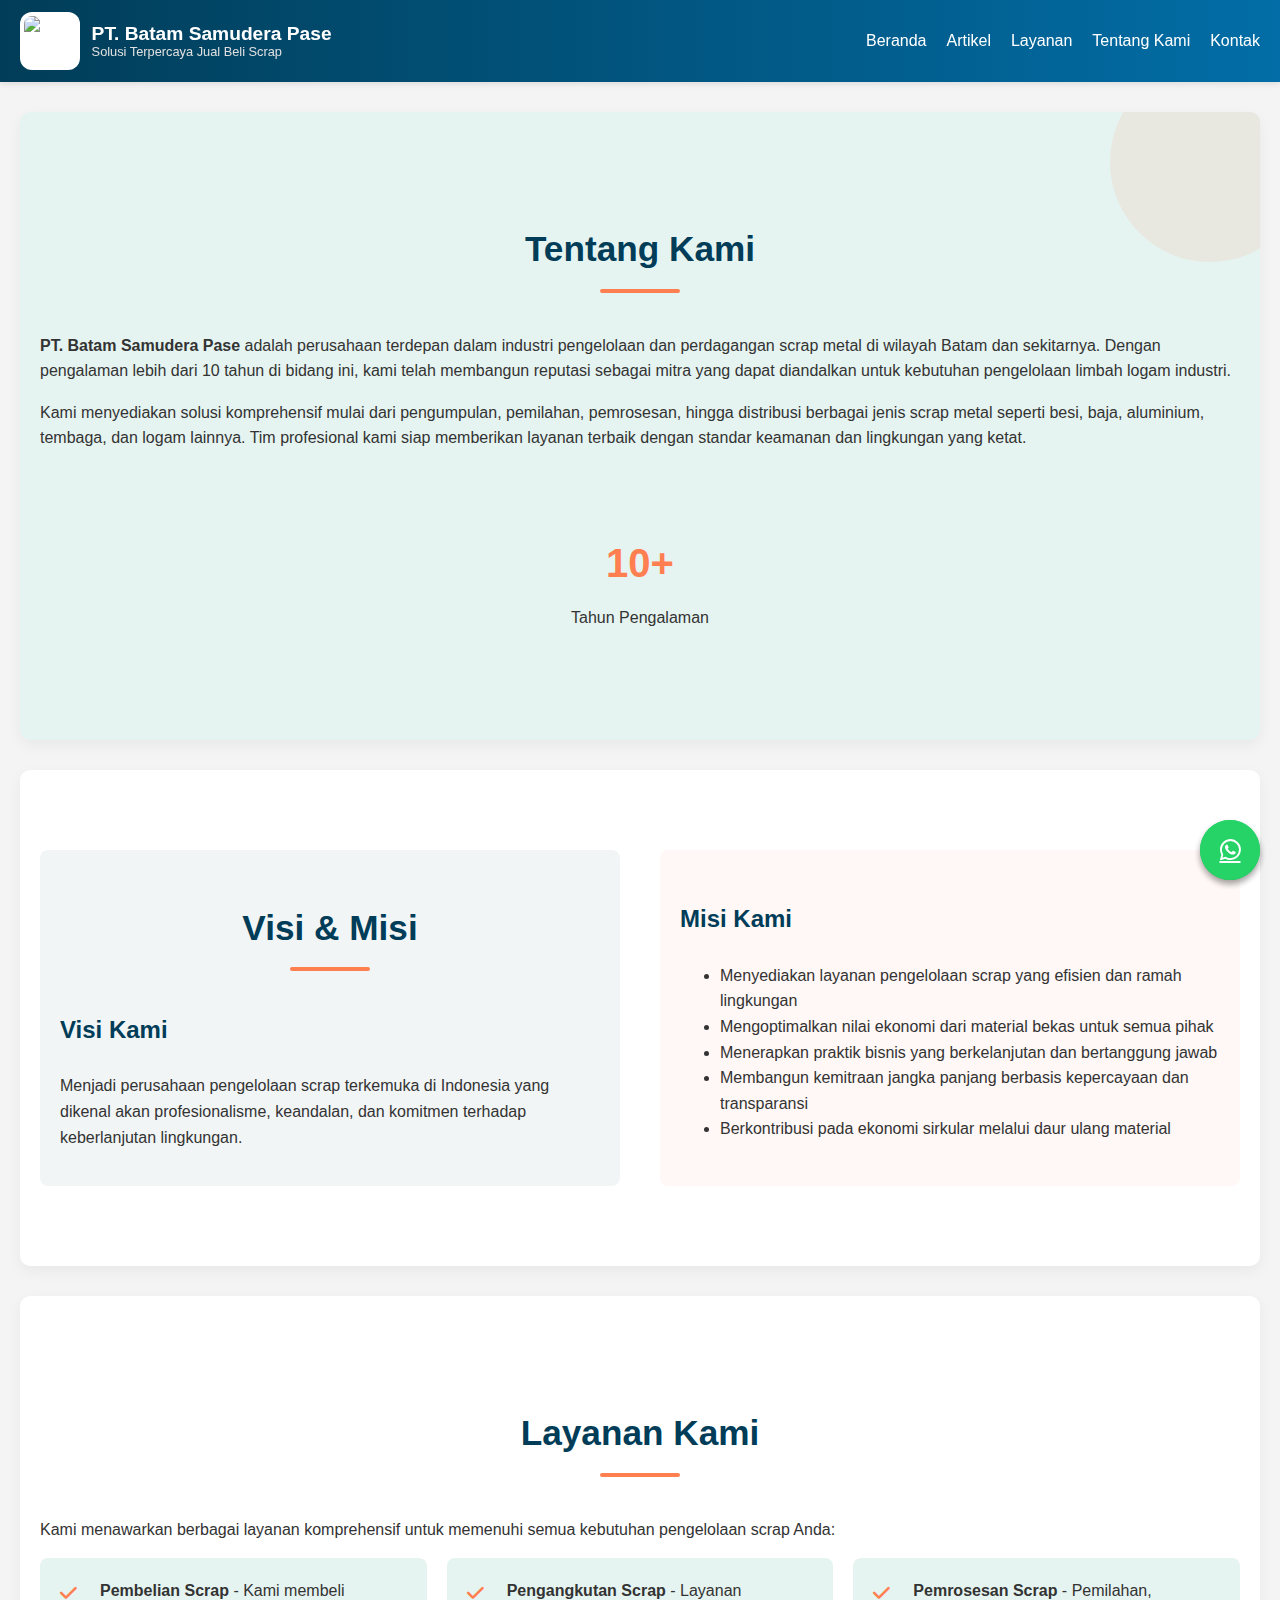
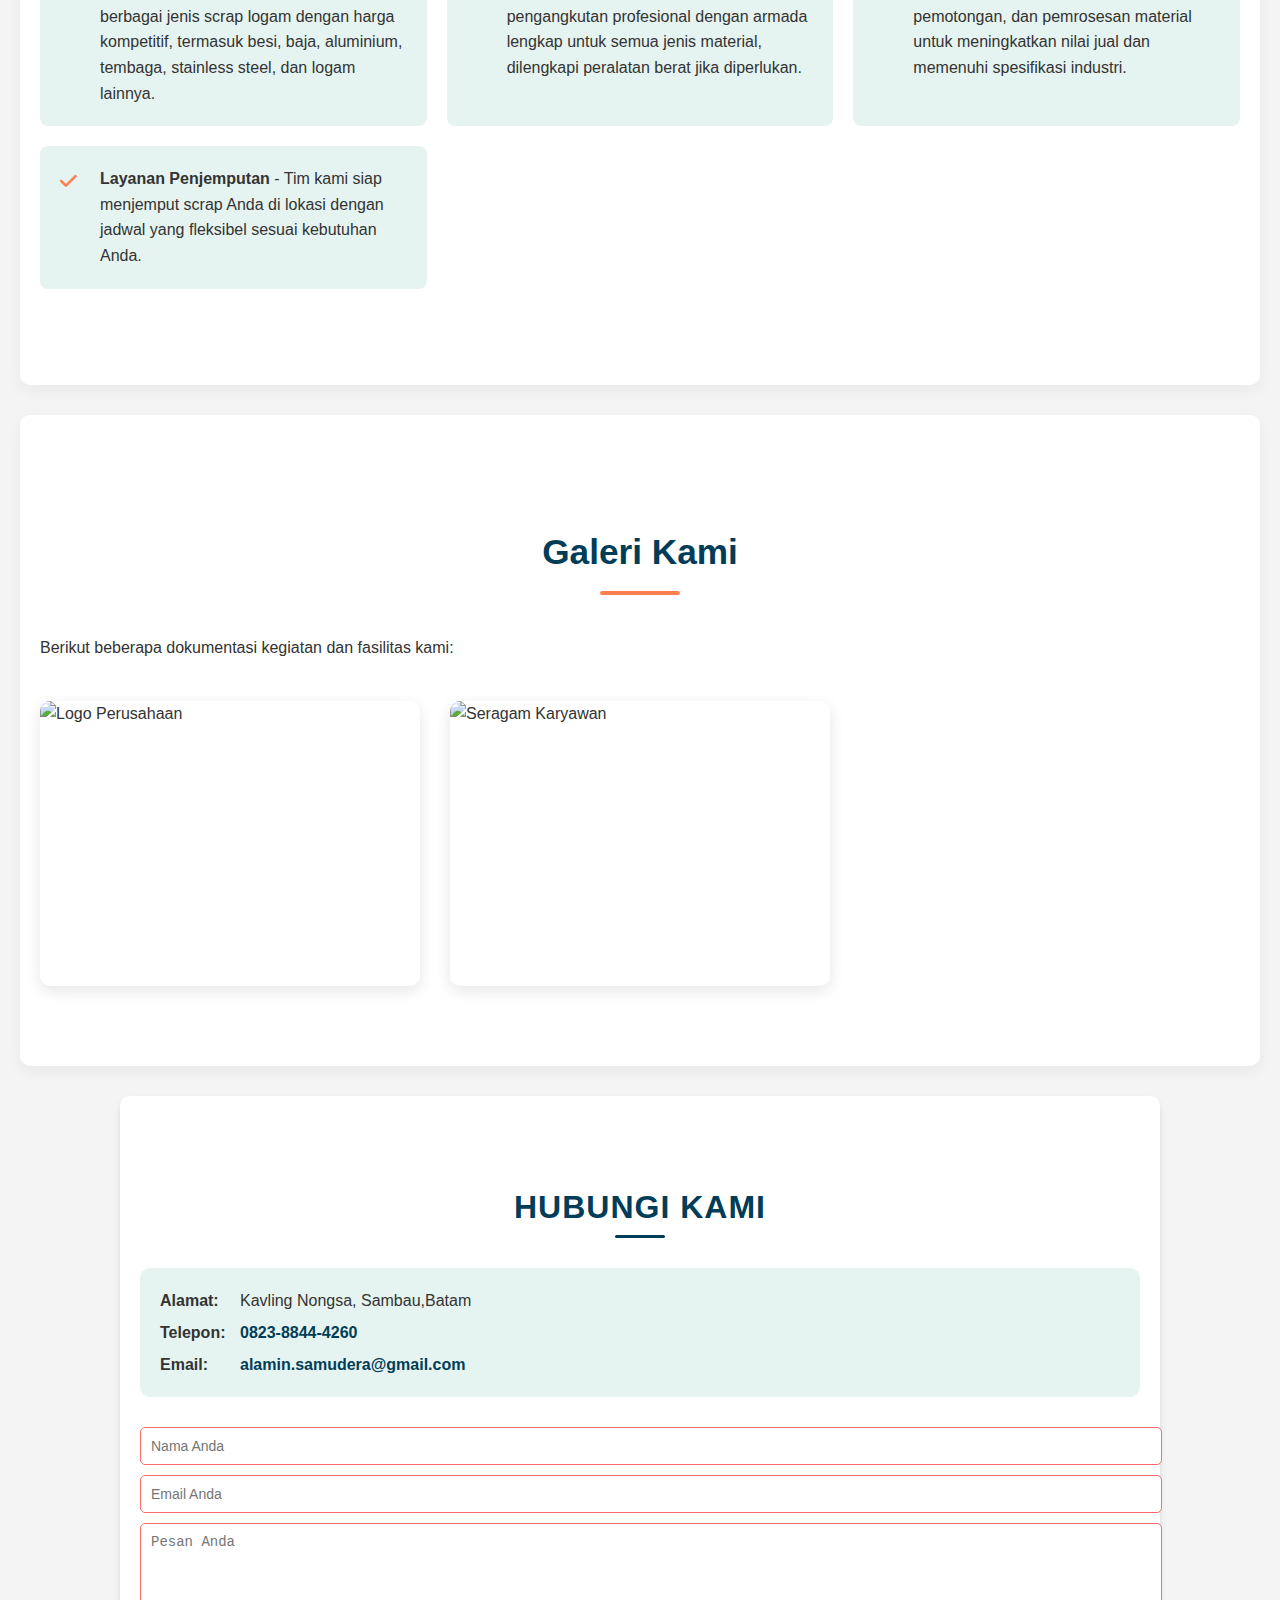
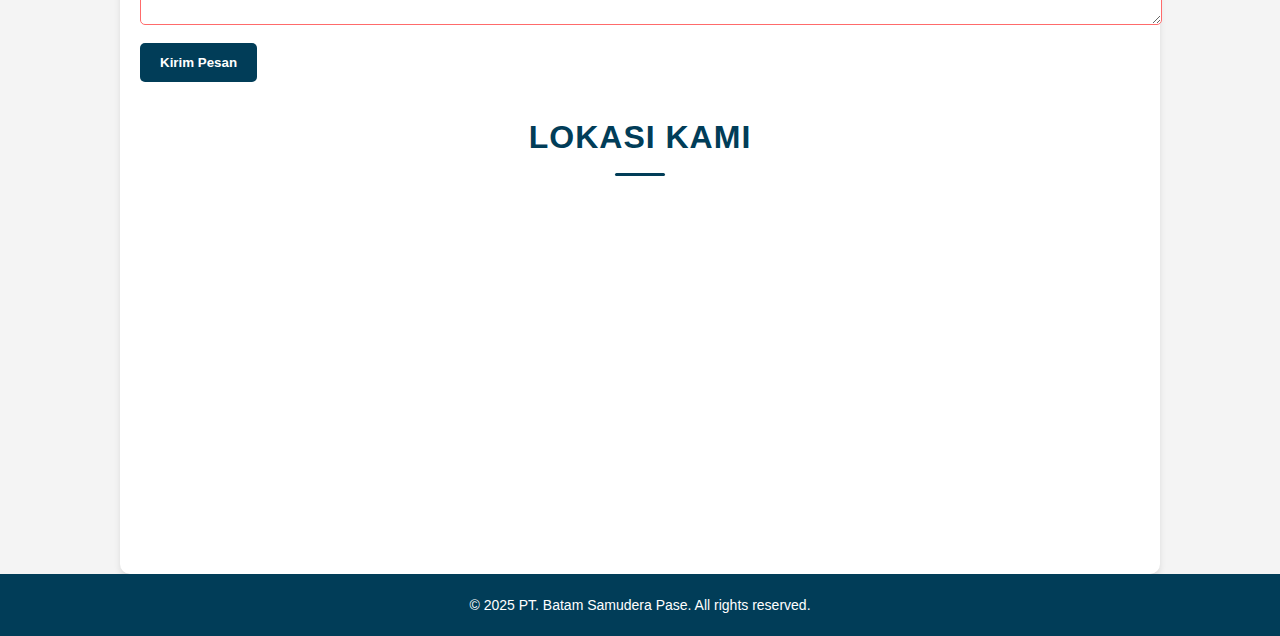
==== commit 4c95e33b: "Add files via upload" ====
--- a/index.html
+++ b/index.html
@@ -2,114 +2,448 @@
 <html lang="id">
 <head>
   <meta charset="UTF-8" />
-  <meta name="viewport" content="width=device-width, initial-scale=1.0"/>
-  <title>PT. Batam Samudera Pase</title>
-  <link rel="icon" href="favicon.png" type="image/png">
+  <meta name="viewport" content="width=device-width, initial-scale=1.0" />
+  <title>PT. Batam Samudera Pase - Spesialis Pengelolaan Scrap</title>
+  <link rel="icon" href="favicon.png" type="image/png" />
   <link rel="stylesheet" href="https://cdnjs.cloudflare.com/ajax/libs/font-awesome/6.4.0/css/all.min.css">
   <style>
-    body { font-family: Arial, sans-serif; margin: 0; padding: 0; line-height: 1.6; background-color: #f8f9fa; }
-    header { background-color: #003366; color: white; text-align: center; padding: 40px 20px; }
-    header img { max-height: 80px; vertical-align: middle; margin-right: 10px; }
-    header h1 { display: inline-block; vertical-align: middle; font-size: 28px; margin: 0; }
-    nav { background-color: #005599; text-align: center; padding: 15px; }
-    nav a { color: white; margin: 0 10px; text-decoration: none; font-weight: bold; }
-    section { padding: 60px 20px; max-width: 1000px; margin: auto; background-color: white; }
-    .image-gallery { display: flex; flex-wrap: wrap; gap: 20px; justify-content: center; }
-    .image-gallery img { max-width: 250px; border-radius: 10px; }
-    form input, form textarea { width: 100%; padding: 12px; margin: 10px 0; border-radius: 5px; border: 1px solid #ccc; }
-    form button { background-color: #005599; color: white; padding: 12px 20px; border: none; border-radius: 5px; font-weight: bold; cursor: pointer; }
-    iframe { width: 100%; height: 300px; border: 0; border-radius: 10px; }
-    footer { background-color: #003366; color: white; text-align: center; padding: 20px; font-size: 14px; }
-    .whatsapp-float { position: fixed; bottom: 20px; right: 20px; background-color: #25D366; color: white;
-      border-radius: 50%; width: 60px; height: 60px; text-align: center; font-size: 30px; z-index: 1000;
-      box-shadow: 0 4px 6px rgba(0,0,0,0.2); }
-    .whatsapp-float i { margin-top: 15px; }
-    @media (max-width: 600px) {
-      nav a { display: block; margin: 10px 0; }
-      header h1 { font-size: 20px; }
+    :root {
+      --primary: #013d58;
+      --secondary: #e6f4f1;
+      --accent: #ff7f50;
+      --text: #333333;
+      --light: #ffffff;
+      --dark: #222222;
+    }
+    
+    body {
+      font-family: 'Segoe UI', Tahoma, Geneva, Verdana, sans-serif;
+      margin: 0;
+      padding: 0;
+      background-color: #f8f9fa;
+      color: var(--text);
+      line-height: 1.6;
+    }
+    
+    /* Section Styles */
+    section {
+      padding: 80px 20px;
+      max-width: 1200px;
+      margin: 30px auto;
+      background-color: white;
+      border-radius: 10px;
+      box-shadow: 0 5px 15px rgba(0,0,0,0.05);
+    }
+    
+    section h2 {
+      color: var(--primary);
+      text-align: center;
+      margin-bottom: 40px;
+      font-size: 2.2rem;
+      position: relative;
+      padding-bottom: 15px;
+    }
+    
+    section h2::after {
+      content: '';
+      position: absolute;
+      bottom: 0;
+      left: 50%;
+      transform: translateX(-50%);
+      width: 80px;
+      height: 4px;
+      background-color: var(--accent);
+      border-radius: 2px;
+    }
+    
+    section h3 {
+      color: var(--primary);
+      margin-top: 30px;
+      font-size: 1.5rem;
+    }
+    
+    /* About Section */
+    #tentang {
+      background-color: var(--secondary);
+      position: relative;
+      overflow: hidden;
+    }
+    
+    #tentang::before {
+      content: '';
+      position: absolute;
+      top: -50px;
+      right: -50px;
+      width: 200px;
+      height: 200px;
+      background-color: var(--accent);
+      opacity: 0.1;
+      border-radius: 50%;
+    }
+    
+    /* Visi Misi Section */
+    #visi-misi {
+      display: grid;
+      grid-template-columns: 1fr 1fr;
+      gap: 40px;
+    }
+    
+    #visi-misi > div {
+      padding: 20px;
+      border-radius: 8px;
+    }
+    
+    #visi-misi > div:first-child {
+      background-color: rgba(1, 61, 88, 0.05);
+    }
+    
+    #visi-misi > div:last-child {
+      background-color: rgba(255, 127, 80, 0.05);
+    }
+    
+    /* Layanan Section */
+    #layanan ul {
+      display: grid;
+      grid-template-columns: repeat(auto-fit, minmax(300px, 1fr));
+      gap: 20px;
+      padding: 0;
+    }
+    
+    #layanan li {
+      background-color: var(--secondary);
+      padding: 20px;
+      border-radius: 8px;
+      list-style: none;
+      position: relative;
+      padding-left: 60px;
+      transition: transform 0.3s ease;
+    }
+    
+    #layanan li:hover {
+      transform: translateY(-5px);
+    }
+    
+    #layanan li::before {
+      content: '\f00c';
+      font-family: 'Font Awesome 6 Free';
+      font-weight: 900;
+      position: absolute;
+      left: 20px;
+      top: 20px;
+      color: var(--accent);
+      font-size: 1.2rem;
+    }
+    
+    /* Gallery Section */
+    .image-gallery {
+      display: grid;
+      grid-template-columns: repeat(auto-fill, minmax(300px, 1fr));
+      gap: 30px;
+      margin-top: 40px;
+    }
+    
+    .gallery-item {
+      position: relative;
+      border-radius: 10px;
+      overflow: hidden;
+      box-shadow: 0 5px 15px rgba(0,0,0,0.1);
+      transition: all 0.3s ease;
+      aspect-ratio: 4/3;
+    }
+    
+    .gallery-item:hover {
+      transform: scale(1.03);
+      box-shadow: 0 8px 25px rgba(0,0,0,0.15);
+    }
+    
+    .gallery-item img {
+      width: 100%;
+      height: 100%;
+      object-fit: cover;
+      transition: transform 0.5s ease;
+    }
+    
+    .gallery-item:hover img {
+      transform: scale(1.1);
+    }
+    
+    .gallery-caption {
+      position: absolute;
+      bottom: 0;
+      left: 0;
+      right: 0;
+      background: linear-gradient(to top, rgba(0,0,0,0.7), transparent);
+      color: white;
+      padding: 20px;
+      transform: translateY(100%);
+      transition: transform 0.3s ease;
+    }
+    
+    .gallery-item:hover .gallery-caption {
+      transform: translateY(0);
+    }
+    
+    /* Stats Section */
+    .stats-container {
+      display: grid;
+      grid-template-columns: repeat(auto-fit, minmax(200px, 1fr));
+      gap: 30px;
+      text-align: center;
+      margin-top: 50px;
+    }
+    
+    .stat-item {
+      padding: 30px 20px;
+      background-color: var(--secondary);
+      border-radius: 10px;
+      transition: all 0.3s ease;
+    }
+    
+    .stat-item:hover {
+      background-color: var(--primary);
+      color: white;
+    }
+    
+    .stat-number {
+      font-size: 2.5rem;
+      font-weight: bold;
+      color: var(--accent);
+      margin-bottom: 10px;
+    }
+    
+    .stat-item:hover .stat-number {
+      color: white;
+    }
+    
+    /* Responsive Design */
+    @media (max-width: 768px) {
+      #visi-misi {
+        grid-template-columns: 1fr;
+      }
+      
+      section {
+        padding: 50px 20px;
+      }
+      
+      section h2 {
+        font-size: 1.8rem;
+      }
+    }
+    
+    /* Animation */
+    @keyframes fadeIn {
+      from { opacity: 0; transform: translateY(20px); }
+      to { opacity: 1; transform: translateY(0); }
+    }
+    
+    section {
+      animation: fadeIn 0.8s ease-out;
+    }
+    
+    /* WhatsApp Button */
+    .whatsapp-float {
+      position: fixed;
+      bottom: 30px;
+      right: 30px;
+      background-color: #25D366;
+      color: white;
+      width: 60px;
+      height: 60px;
+      border-radius: 50%;
+      display: flex;
+      align-items: center;
+      justify-content: center;
+      font-size: 24px;
+      box-shadow: 0 4px 12px rgba(0,0,0,0.2);
+      z-index: 100;
+      transition: all 0.3s ease;
+    }
+    
+    .whatsapp-float:hover {
+      background-color: #128C7E;
+      transform: scale(1.1);
+    }
+    
+    @media (max-width: 768px) {
+      .whatsapp-float {
+        width: 50px;
+        height: 50px;
+        font-size: 20px;
+        bottom: 20px;
+        right: 20px;
+      }
     }
   </style>
 </head>
 <body>
 
-  <header>
-    <img src="Batam-samudera-pase/logo.png" alt="Logo Perusahaan" />
-    <h1>PT. Batam Samudera Pase</h1>
-  </header>
-
-  <nav>
-    <a href="#tentang">Tentang Kami</a>
-    <a href="#visi-misi">Visi & Misi</a>
-    <a href="#layanan">Layanan</a>
-    <a href="#galeri">Galeri</a>
-    <a href="#kontak">Kontak</a>
-    <a href="artikel.html">Artikel</a>
-  </nav>
+  <div id="include-header"></div>
 
   <section id="tentang">
     <h2>Tentang Kami</h2>
     <p>
-      PT. Batam Samudera Pase adalah perusahaan yang bergerak di bidang jual beli scrap dengan wilayah operasional di Batam dan sekitarnya.
-      Kami memiliki pengalaman, jaringan, dan sumber daya yang handal untuk memastikan proses pengumpulan, pemrosesan,
-      dan distribusi scrap berjalan efisien dan sesuai standar industri.
+      <strong>PT. Batam Samudera Pase</strong> adalah perusahaan terdepan dalam industri pengelolaan dan perdagangan scrap metal di wilayah Batam dan sekitarnya. 
+      Dengan pengalaman lebih dari 10 tahun di bidang ini, kami telah membangun reputasi sebagai mitra yang dapat diandalkan 
+      untuk kebutuhan pengelolaan limbah logam industri.
     </p>
+    <p>
+      Kami menyediakan solusi komprehensif mulai dari pengumpulan, pemilahan, pemrosesan, hingga distribusi berbagai jenis scrap metal 
+      seperti besi, baja, aluminium, tembaga, dan logam lainnya. Tim profesional kami siap memberikan layanan terbaik dengan 
+      standar keamanan dan lingkungan yang ketat.
+    </p>
+    
+    <div class="stats-container">
+      <div class="stat-item">
+        <div class="stat-number">10+</div>
+        <div>Tahun Pengalaman</div>
+      </div>
+    </div>
   </section>
 
   <section id="visi-misi">
-    <h2>Visi & Misi</h2>
-    <h3>Visi</h3>
-    <p>Menjadi perusahaan terpercaya dalam pengelolaan dan jual beli scrap di Indonesia.</p>
-    <h3>Misi</h3>
+    <div>
+      <h2>Visi & Misi</h2>
+      <h3>Visi Kami</h3>
+      <p>
+        Menjadi perusahaan pengelolaan scrap terkemuka di Indonesia yang dikenal akan profesionalisme, 
+        keandalan, dan komitmen terhadap keberlanjutan lingkungan.
+      </p>
+    </div>
+    <div>
+      <h3>Misi Kami</h3>
+      <ul>
+        <li>Menyediakan layanan pengelolaan scrap yang efisien dan ramah lingkungan</li>
+        <li>Mengoptimalkan nilai ekonomi dari material bekas untuk semua pihak</li>
+        <li>Menerapkan praktik bisnis yang berkelanjutan dan bertanggung jawab</li>
+        <li>Membangun kemitraan jangka panjang berbasis kepercayaan dan transparansi</li>
+        <li>Berkontribusi pada ekonomi sirkular melalui daur ulang material</li>
+      </ul>
+    </div>
+  </section>
+
+  <section id="layanan">
+    <h2>Layanan Kami</h2>
+    <p>
+      Kami menawarkan berbagai layanan komprehensif untuk memenuhi semua kebutuhan pengelolaan scrap Anda:
+    </p>
     <ul>
-      <li>Menyediakan layanan profesional dan ramah lingkungan</li>
-      <li>Membangun kemitraan jangka panjang dengan pelanggan</li>
-      <li>Mendukung ekonomi sirkular melalui pengelolaan limbah</li>
+      <li>
+        <strong>Pembelian Scrap</strong> - Kami membeli berbagai jenis scrap logam dengan harga kompetitif, 
+        termasuk besi, baja, aluminium, tembaga, stainless steel, dan logam lainnya.
+      </li>
+      <li>
+        <strong>Pengangkutan Scrap</strong> - Layanan pengangkutan profesional dengan armada lengkap untuk 
+        semua jenis material, dilengkapi peralatan berat jika diperlukan.
+      </li>
+      <li>
+        <strong>Pemrosesan Scrap</strong> - Pemilahan, pemotongan, dan pemrosesan material untuk 
+        meningkatkan nilai jual dan memenuhi spesifikasi industri.
+      </li>
+      <li>
+        <strong>Layanan Penjemputan</strong> - Tim kami siap menjemput scrap Anda di lokasi 
+        dengan jadwal yang fleksibel sesuai kebutuhan Anda.
+      </li>
     </ul>
   </section>
 
-  <section id="layanan">
-    <h2>Layanan Kami</h2>
-    <ul>
-      <li>Pembelian berbagai jenis scrap: besi, aluminium, tembaga, dll.</li>
-      <li>Pengangkutan dan pemrosesan material scrap</li>
-      <li>Konsultasi pemanfaatan limbah industri</li>
-      <li>Layanan penjemputan dan pengiriman</li>
-    </ul>
-  </section>
-
   <section id="galeri">
-    <h2>Galeri</h2>
+    <h2>Galeri Kami</h2>
+    <p>Berikut beberapa dokumentasi kegiatan dan fasilitas kami:</p>
     <div class="image-gallery">
-      <img src="Batam-samudera-pase/foto-logo.png" alt="Logo Perusahaan">
-      <img src="Batam-samudera-pase/foto-seragam.png" alt="Seragam Karyawan">
-      <img src="Batam-samudera-pase/foto-kajian.png" alt="Kegiatan Kajian">
+      <div class="gallery-item">
+        <img src="Batam-samudera-pase/foto-logo.png" alt="Logo Perusahaan">
+        <div class="gallery-caption">Logo Resmi Perusahaan</div>
+      </div>
+      <div class="gallery-item">
+        <img src="Batam-samudera-pase/foto-seragam.png" alt="Seragam Karyawan">
+        <div class="gallery-caption">Tim Profesional Kami</div>
+      </div>
     </div>
   </section>
 
-  <section id="kontak">
-    <h2>Kontak Kami</h2>
-    <p><strong>Alamat:</strong> Kavling Nongsa, Sambau, Batam</p>
-    <p><strong>Telepon:</strong> <a href="tel:+6282388444260">0823-8844-4260</a></p>
-    <p><strong>Email:</strong> <a href="mailto:alamin.samudera@gmail.com">alamin.samudera@gmail.com</a></p>
-
-    <form action="https://formspree.io/f/mqapwvnj" method="POST">
-      <input type="text" name="name" placeholder="Nama Anda" required>
-      <input type="email" name="email" placeholder="Email Anda" required>
-      <textarea name="message" rows="5" placeholder="Pesan Anda" required></textarea>
-      <button type="submit">Kirim Pesan</button>
-    </form>
-
-    <h3>Lokasi Kami</h3>
-    <iframe src="https://www.google.com/maps/embed?pb=!1m18!1m12!1m3!1d1991.9610586410932!2d104.09145229662282!3d1.152740571669902!2m3!1f0!2f0!3f0!3m2!1i1024!2i768!4f13.1!3m3!1m2!1s0x31d98874191cddc3%3A0x9be2bb628527670!2sBatam%2C%20Sambau%2C%20Nongsa%2C%20Batam%20City%2C%20Riau%20Islands%2029465!5e0!3m2!1sen!2sid!4v1712724440752!5m2!1sen!2sid" allowfullscreen></iframe>
-  </section>
-
-  <footer>
-    &copy; 2025 PT. Batam Samudera Pase. All rights reserved.
-  </footer>
+  <div id="include-footer"></div>
 
   <a class="whatsapp-float" href="https://wa.me/6282388444260" target="_blank" title="Hubungi via WhatsApp">
     <i class="fab fa-whatsapp"></i>
   </a>
 
+  <script>
+    function loadComponent(id, file) {
+      fetch(file)
+        .then(res => res.text())
+        .then(data => {
+          document.getElementById(id).innerHTML = data;
+          // Inisialisasi menu aktif setelah header dimuat
+          if (id === "include-header") {
+            setupActiveMenu();
+          }
+        })
+        .catch(error => console.error('Error loading component:', error));
+    }
+
+    // Muat komponen header dan footer
+    loadComponent("include-header", "header.html");
+    loadComponent("include-footer", "footer.html");
+
+    // Fungsi untuk mengatur menu aktif
+    function setupActiveMenu() {
+      const navLinks = document.querySelectorAll('nav a');
+      const sections = document.querySelectorAll('section');
+      
+      // Fungsi untuk mengupdate menu aktif
+      function updateActiveMenu() {
+        let currentSectionId = '';
+        const scrollPosition = window.scrollY + 150; // Offset untuk akurasi
+
+        // Cek section mana yang sedang aktif
+        sections.forEach(section => {
+          const sectionTop = section.offsetTop;
+          const sectionHeight = section.offsetHeight;
+          
+          if (scrollPosition >= sectionTop && scrollPosition < sectionTop + sectionHeight) {
+            currentSectionId = section.id;
+          }
+        });
+
+        // Update class active pada nav links
+        navLinks.forEach(link => {
+          link.classList.remove('active');
+          if (link.getAttribute('href') === `#${currentSectionId}`) {
+            link.classList.add('active');
+          }
+        });
+
+        // Default active untuk bagian atas halaman
+        if (scrollPosition < 100 && navLinks.length > 0) {
+          navLinks.forEach(link => link.classList.remove('active'));
+          navLinks[0].classList.add('active');
+        }
+      }
+
+      // Smooth scrolling untuk semua anchor links
+      document.querySelectorAll('a[href^="#"]').forEach(anchor => {
+        anchor.addEventListener('click', function(e) {
+          e.preventDefault();
+          const target = document.querySelector(this.getAttribute('href'));
+          if (target) {
+            target.scrollIntoView({
+              behavior: 'smooth',
+              block: 'start'
+            });
+          }
+        });
+      });
+
+      // Event listener untuk scroll dengan debounce
+      let isScrolling;
+      window.addEventListener('scroll', function() {
+        window.clearTimeout(isScrolling);
+        isScrolling = setTimeout(updateActiveMenu, 100);
+      }, false);
+      
+      // Panggil sekali saat inisialisasi
+      updateActiveMenu();
+    }
+  </script>
 </body>
-</html>
+</html>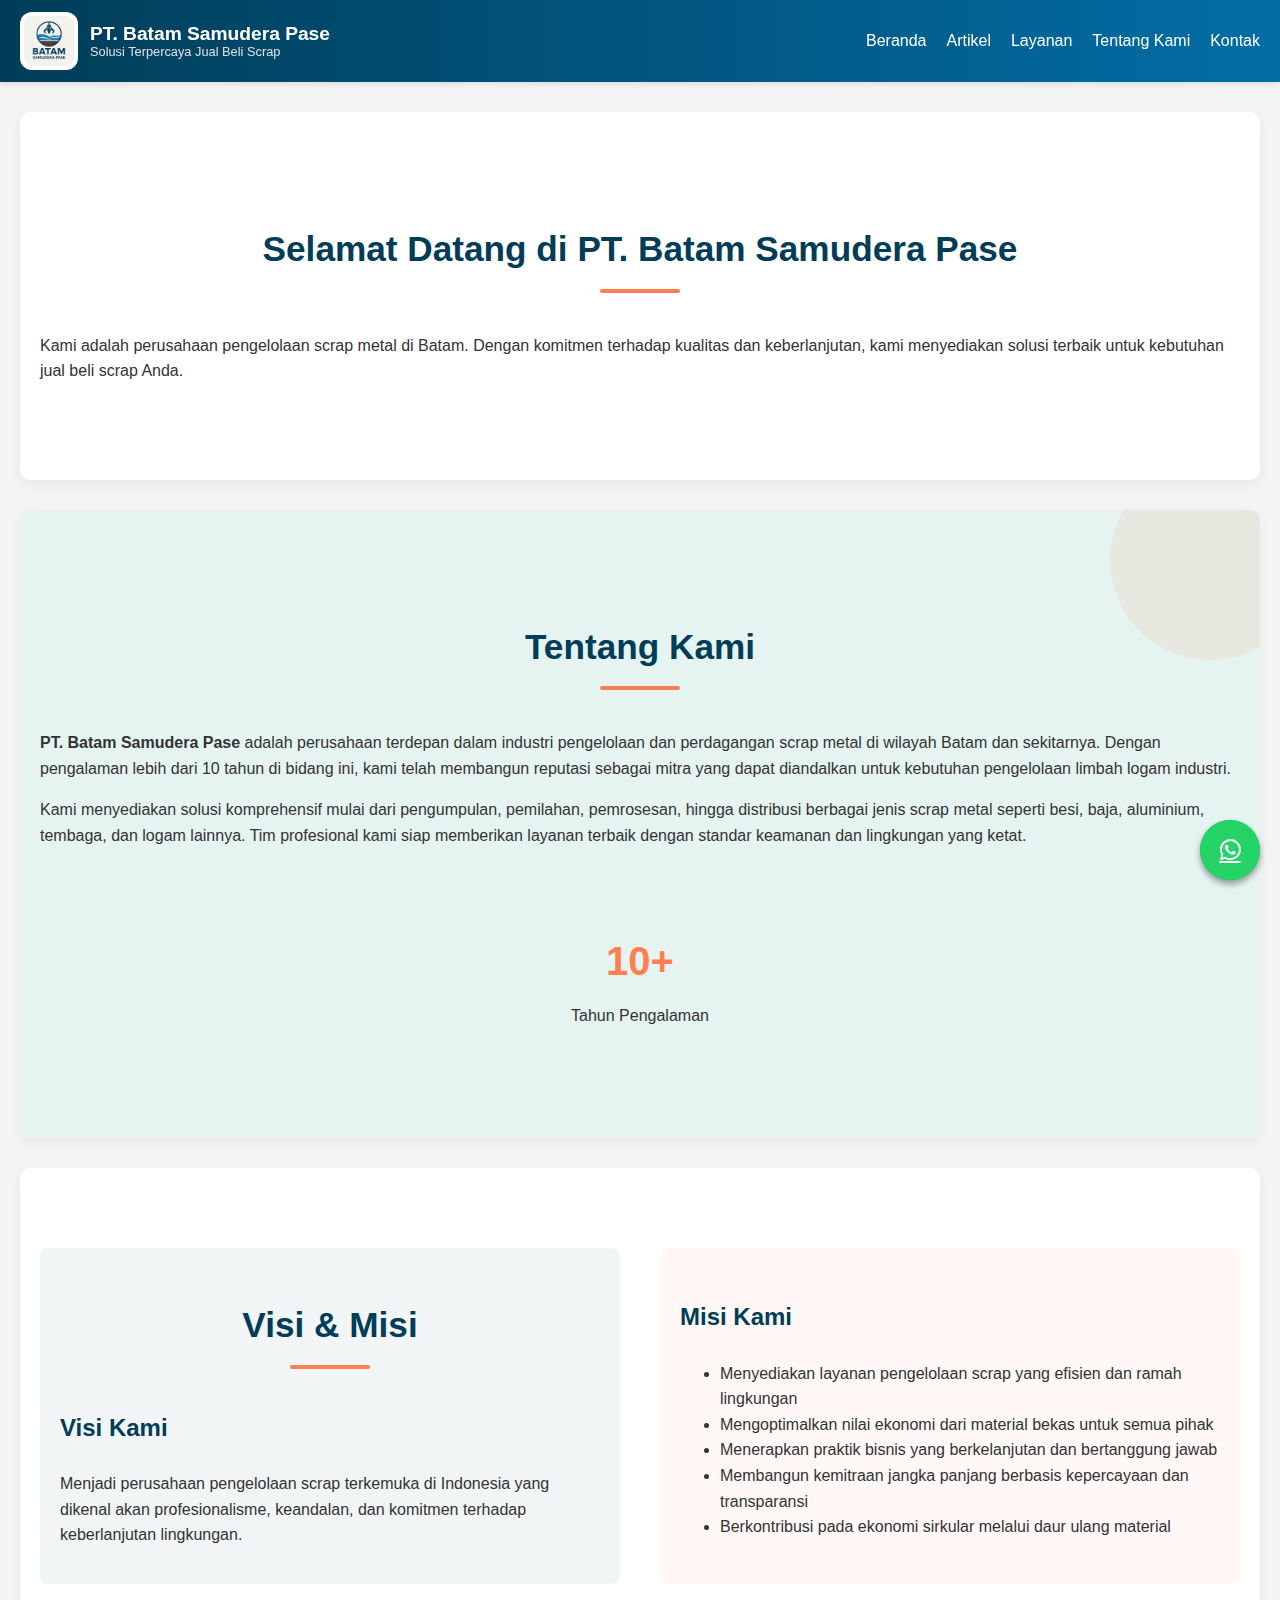
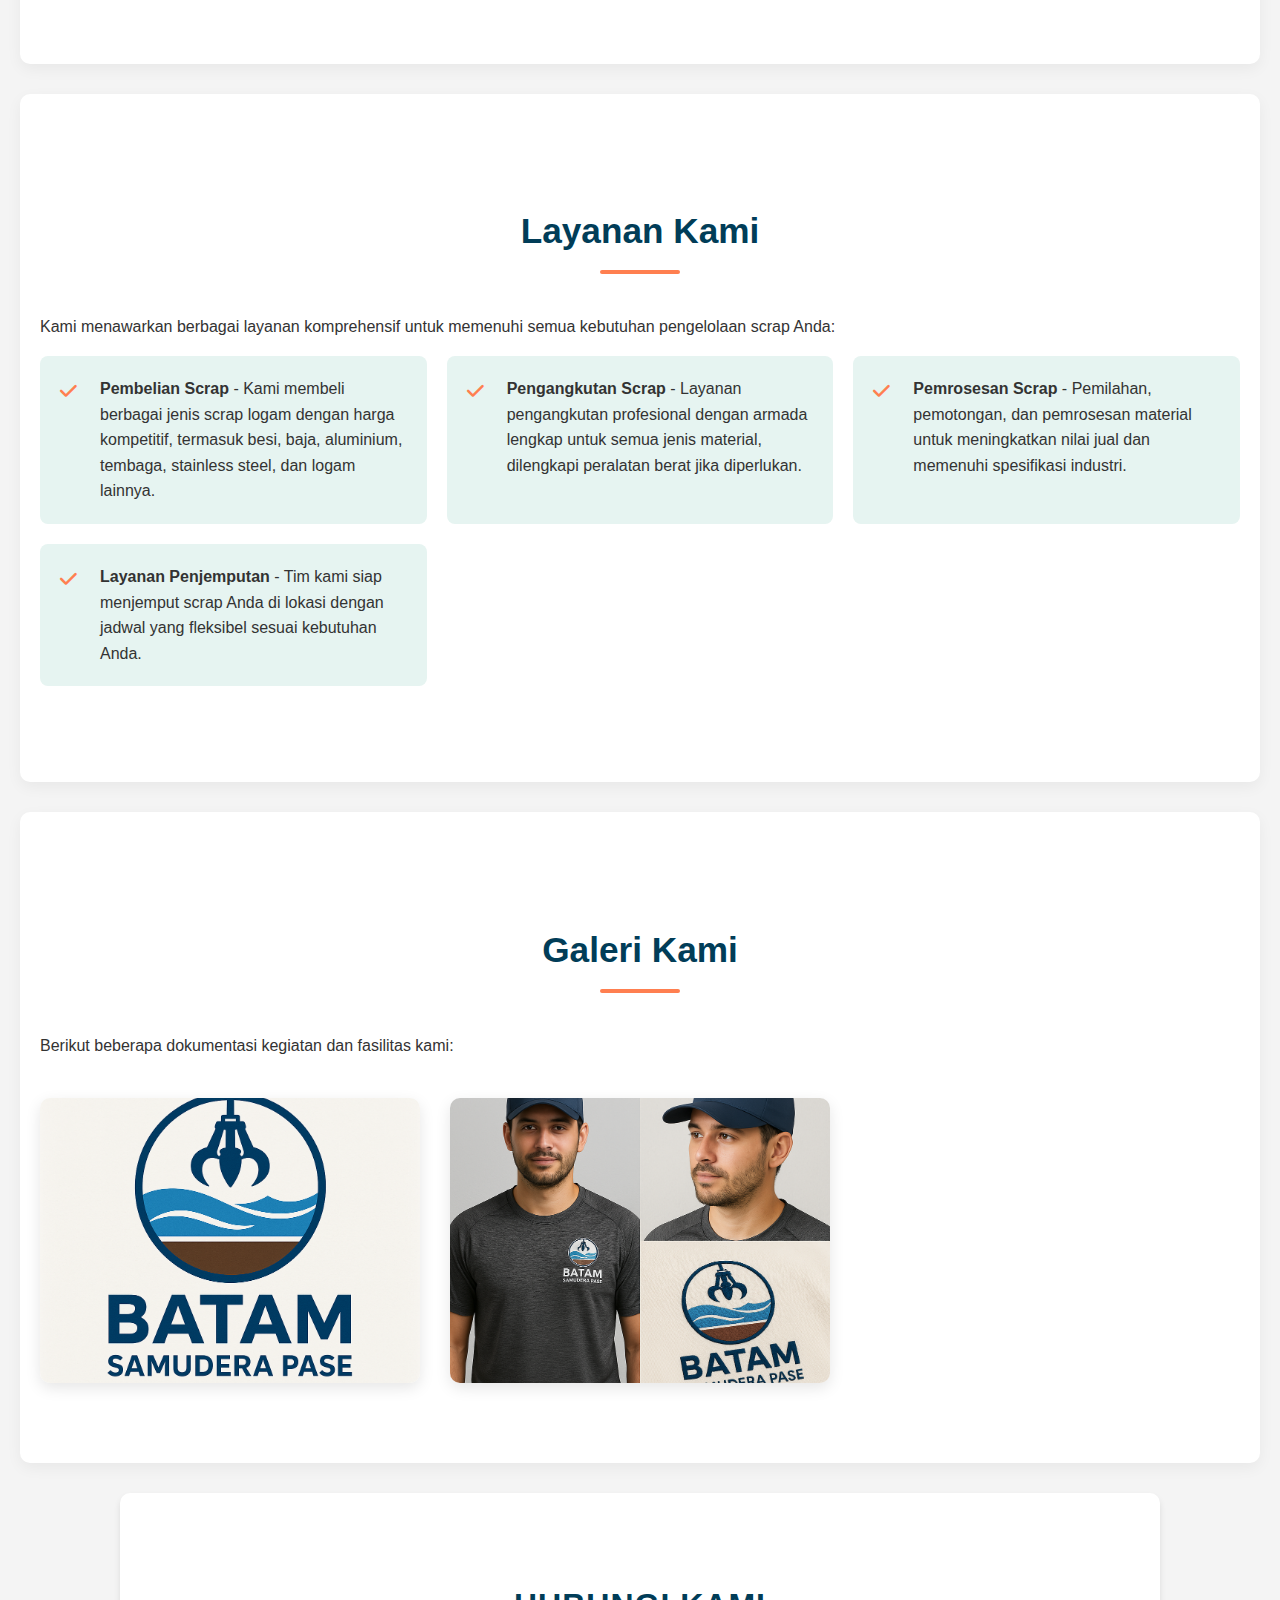
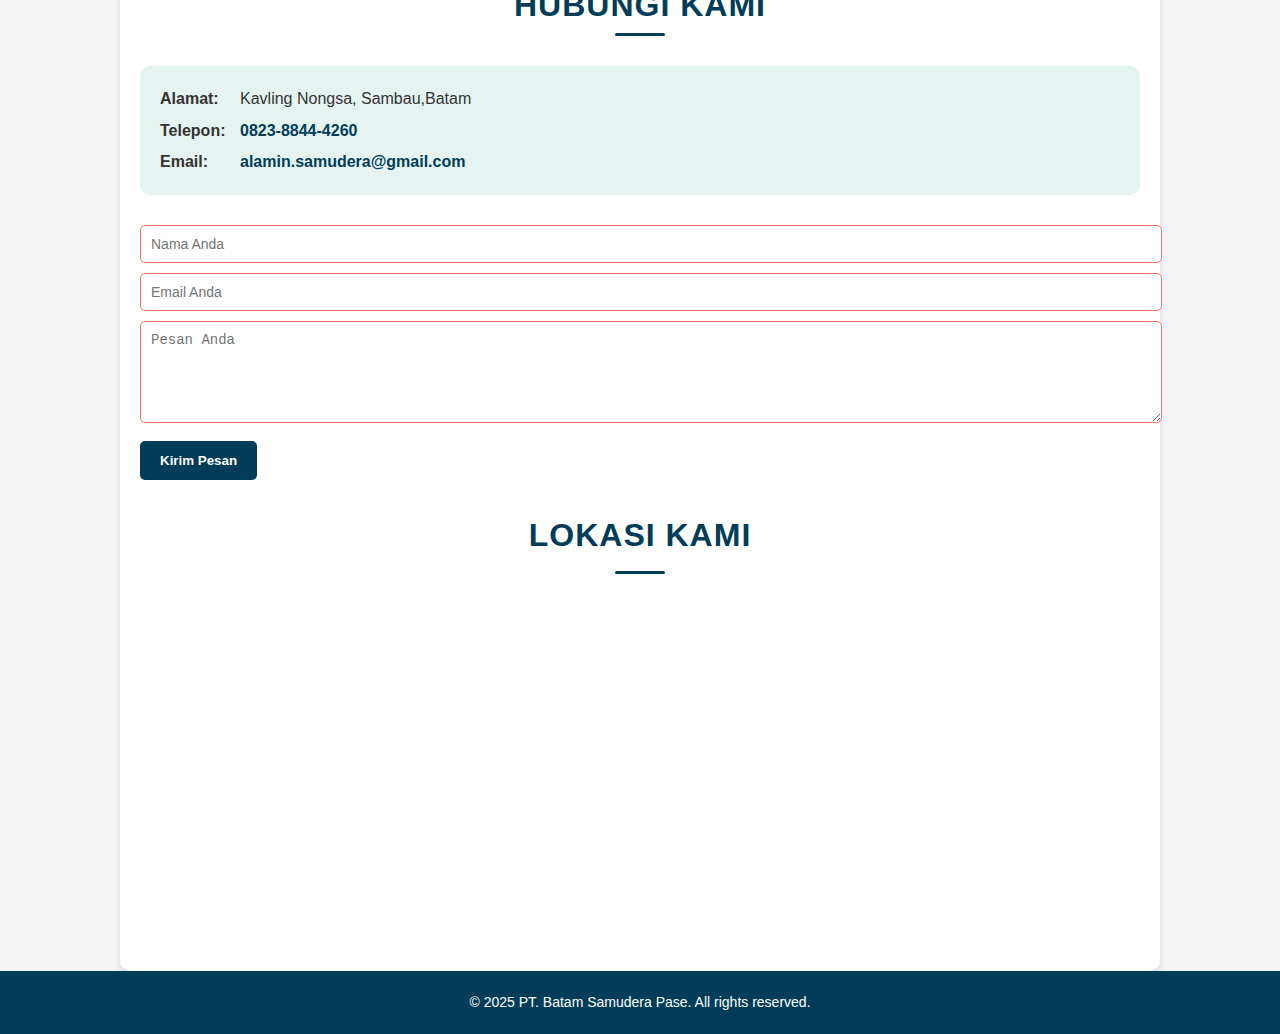
==== commit aba6686e: "Update index.html" ====
--- a/index.html
+++ b/index.html
@@ -278,6 +278,12 @@
 <body>
 
   <div id="include-header"></div>
+  <section id="beranda">
+    <h2>Selamat Datang di PT. Batam Samudera Pase</h2>
+    <p>
+      Kami adalah perusahaan pengelolaan scrap metal di Batam. Dengan komitmen terhadap kualitas dan keberlanjutan, kami menyediakan solusi terbaik untuk kebutuhan jual beli scrap Anda.
+    </p>
+  </section>
 
   <section id="tentang">
     <h2>Tentang Kami</h2>
@@ -446,4 +452,4 @@
     }
   </script>
 </body>
-</html>+</html>
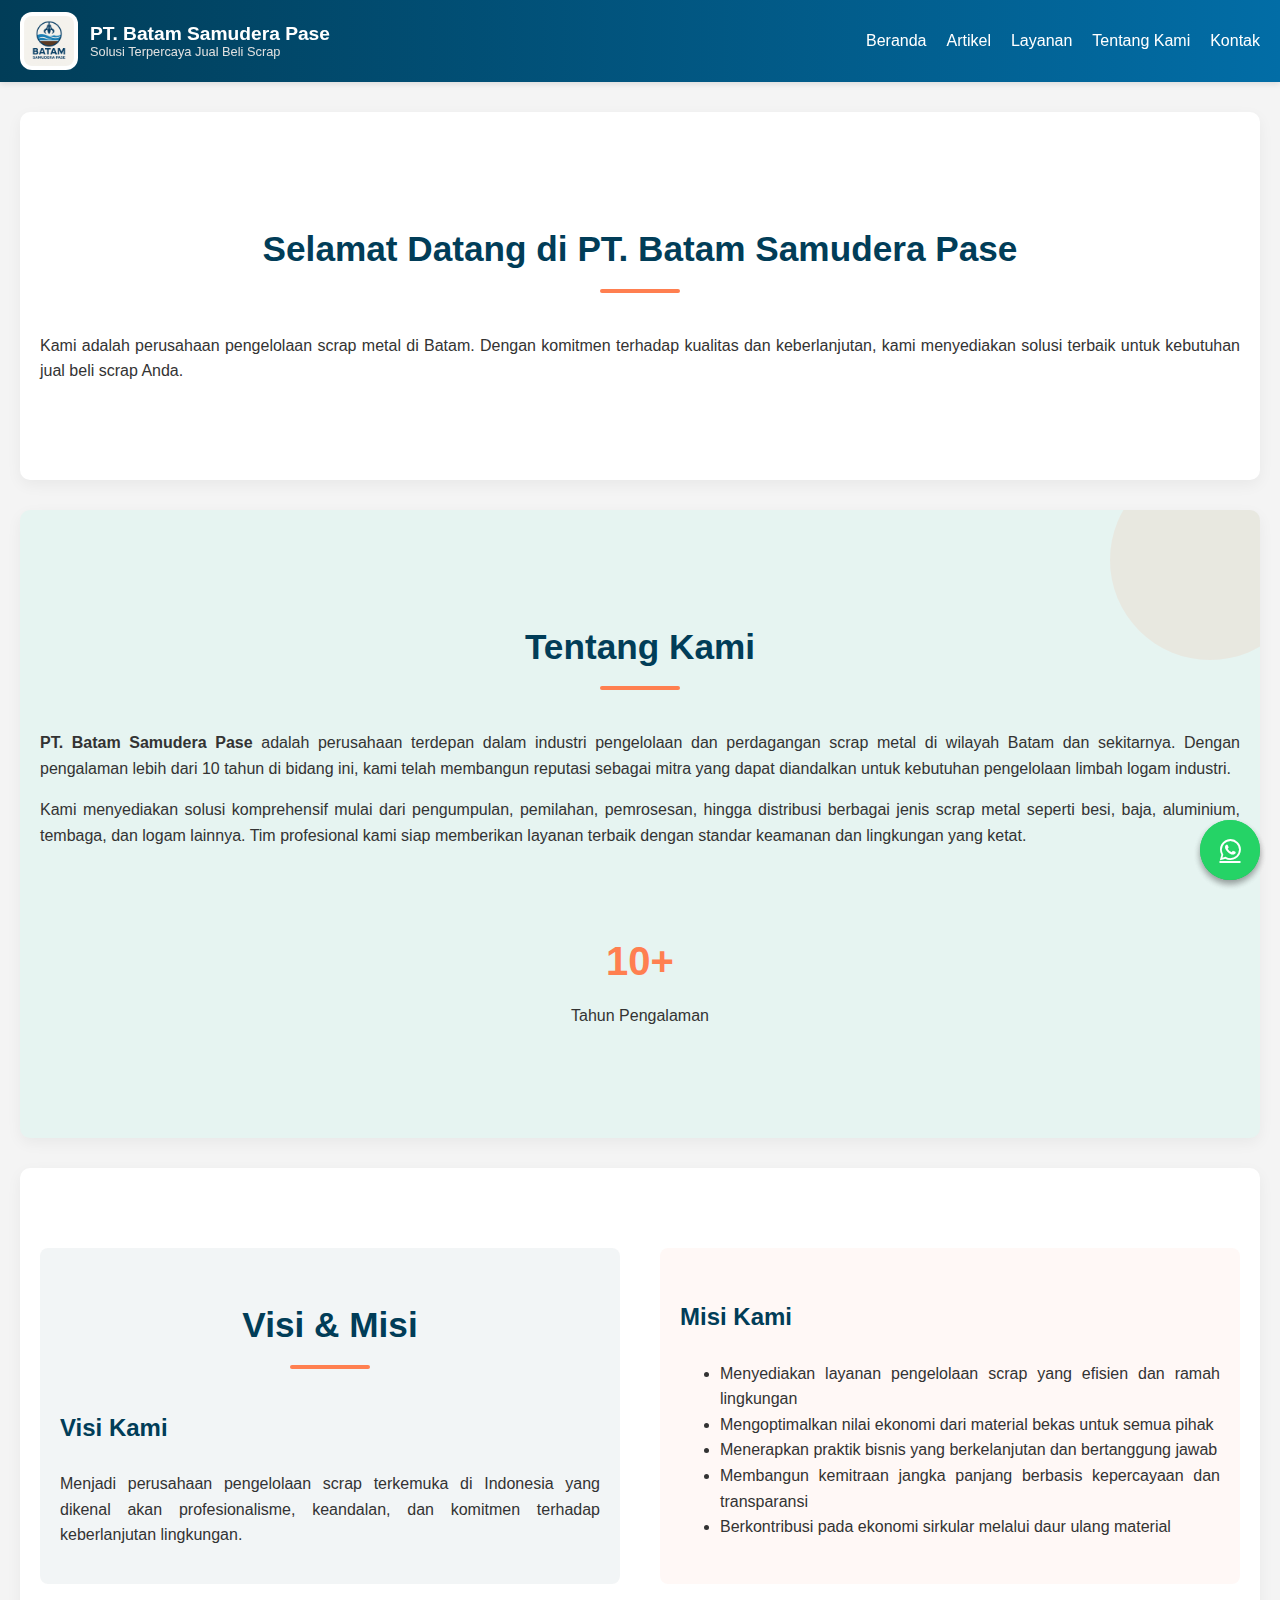
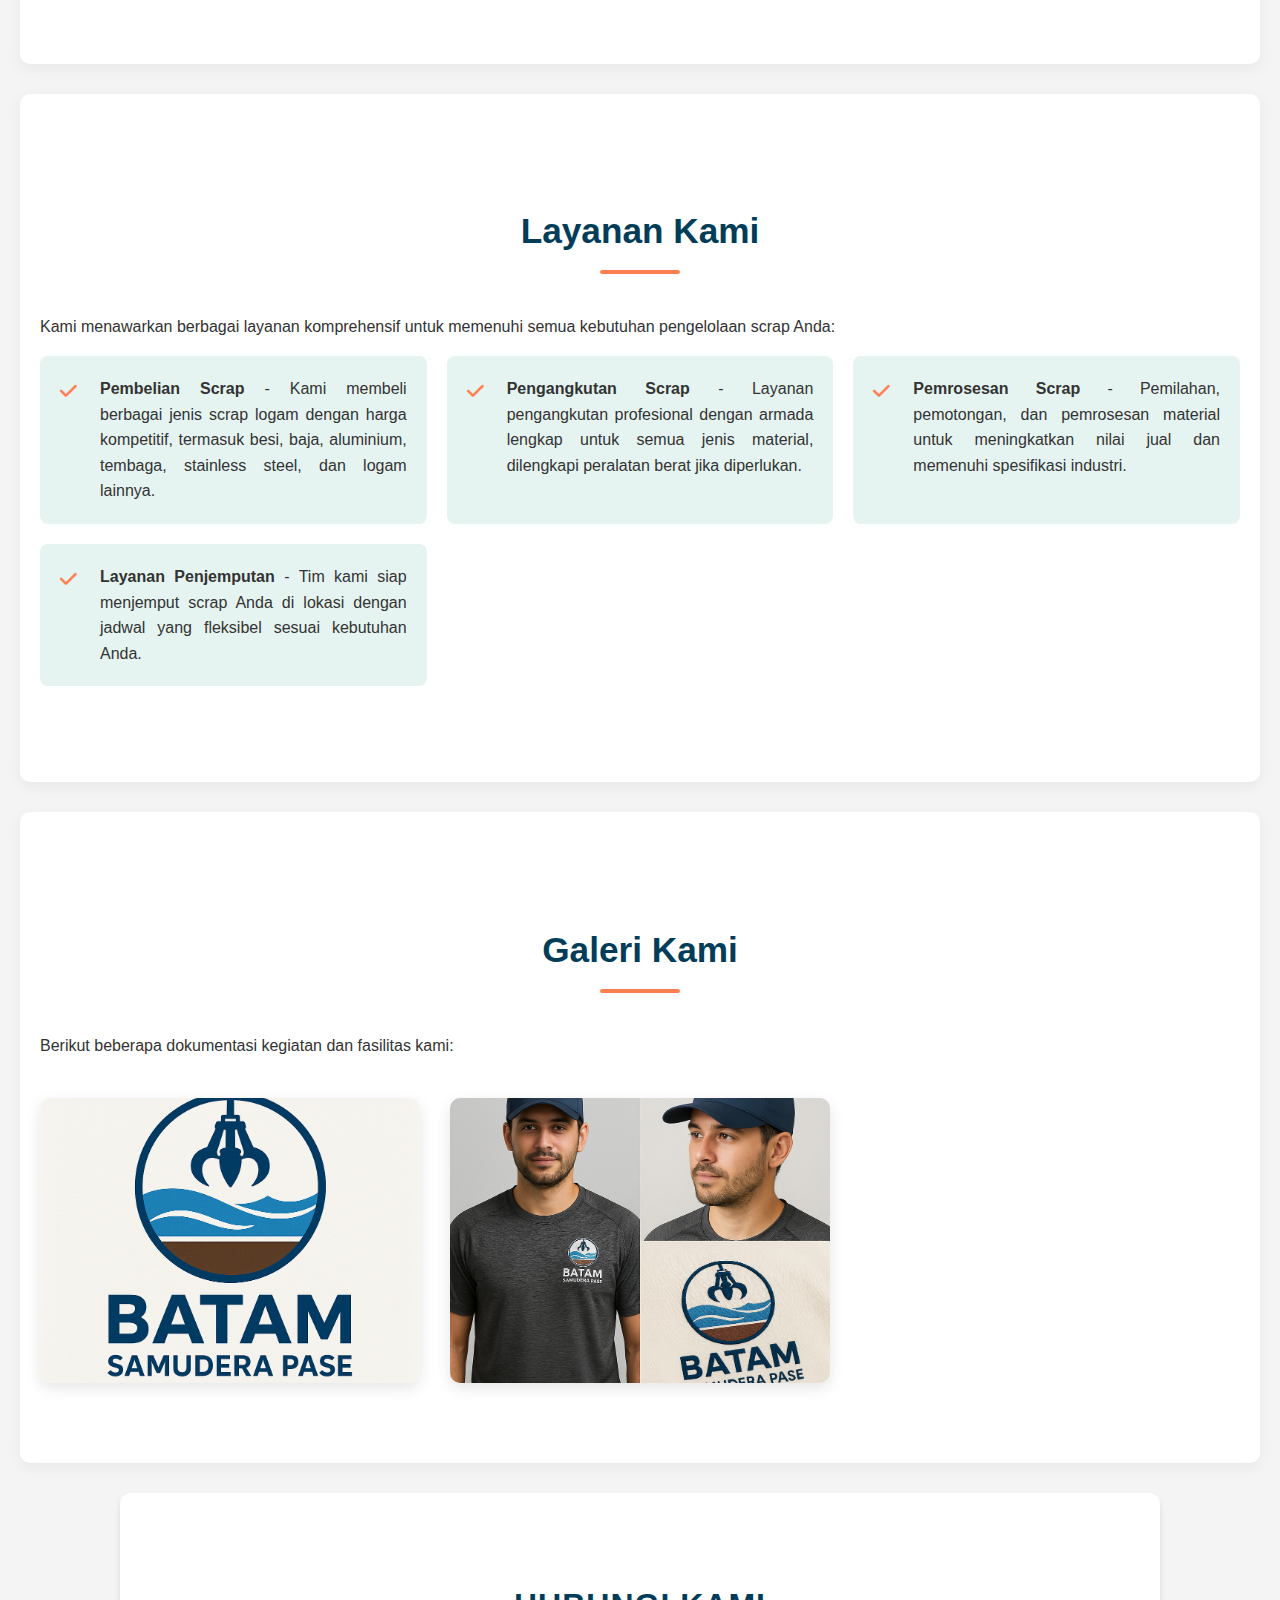
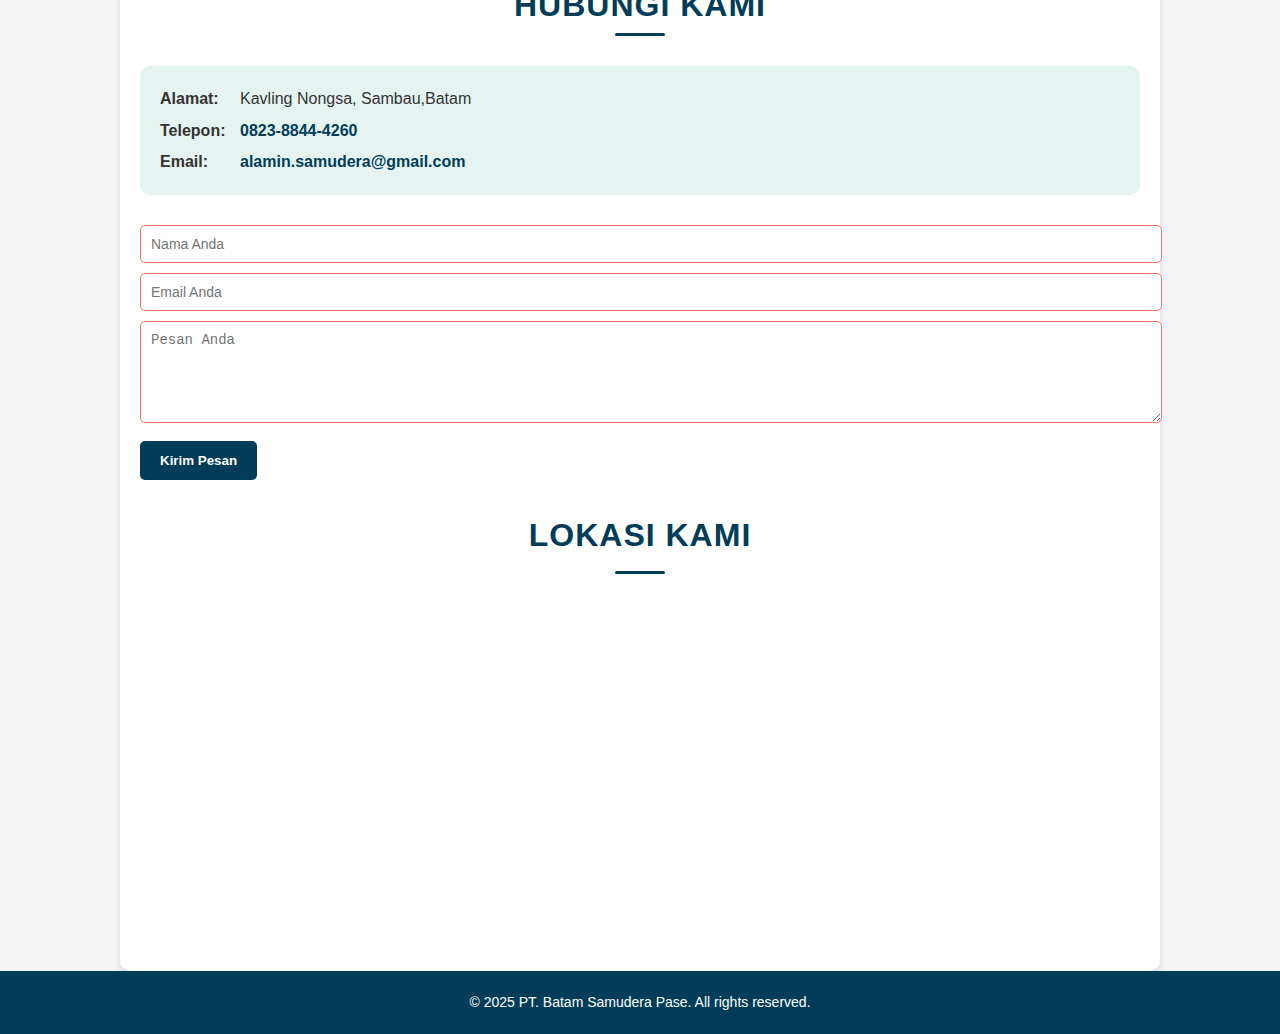
==== commit f1b053e2: "Update index.html" ====
--- a/index.html
+++ b/index.html
@@ -26,6 +26,9 @@
     }
     
     /* Section Styles */
+    p, li {
+  text-align: justify;
+}
     section {
       padding: 80px 20px;
       max-width: 1200px;
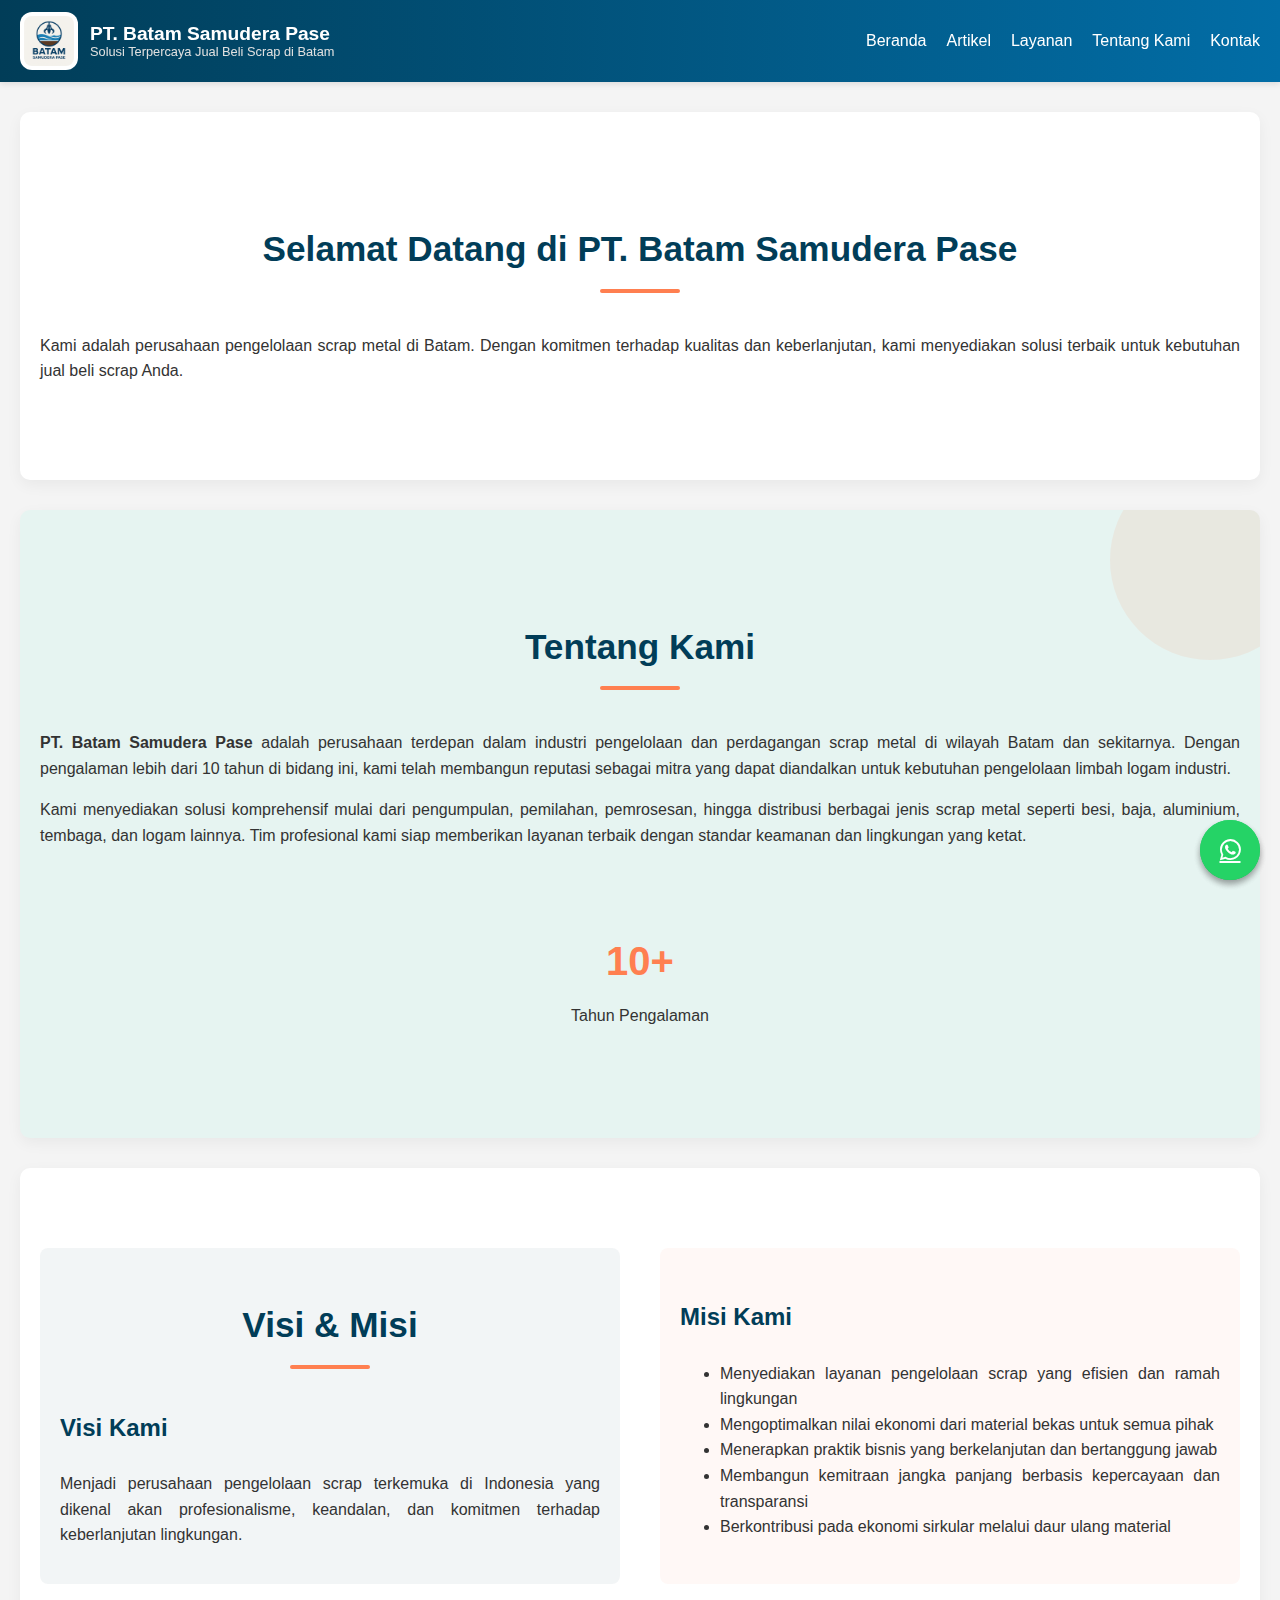
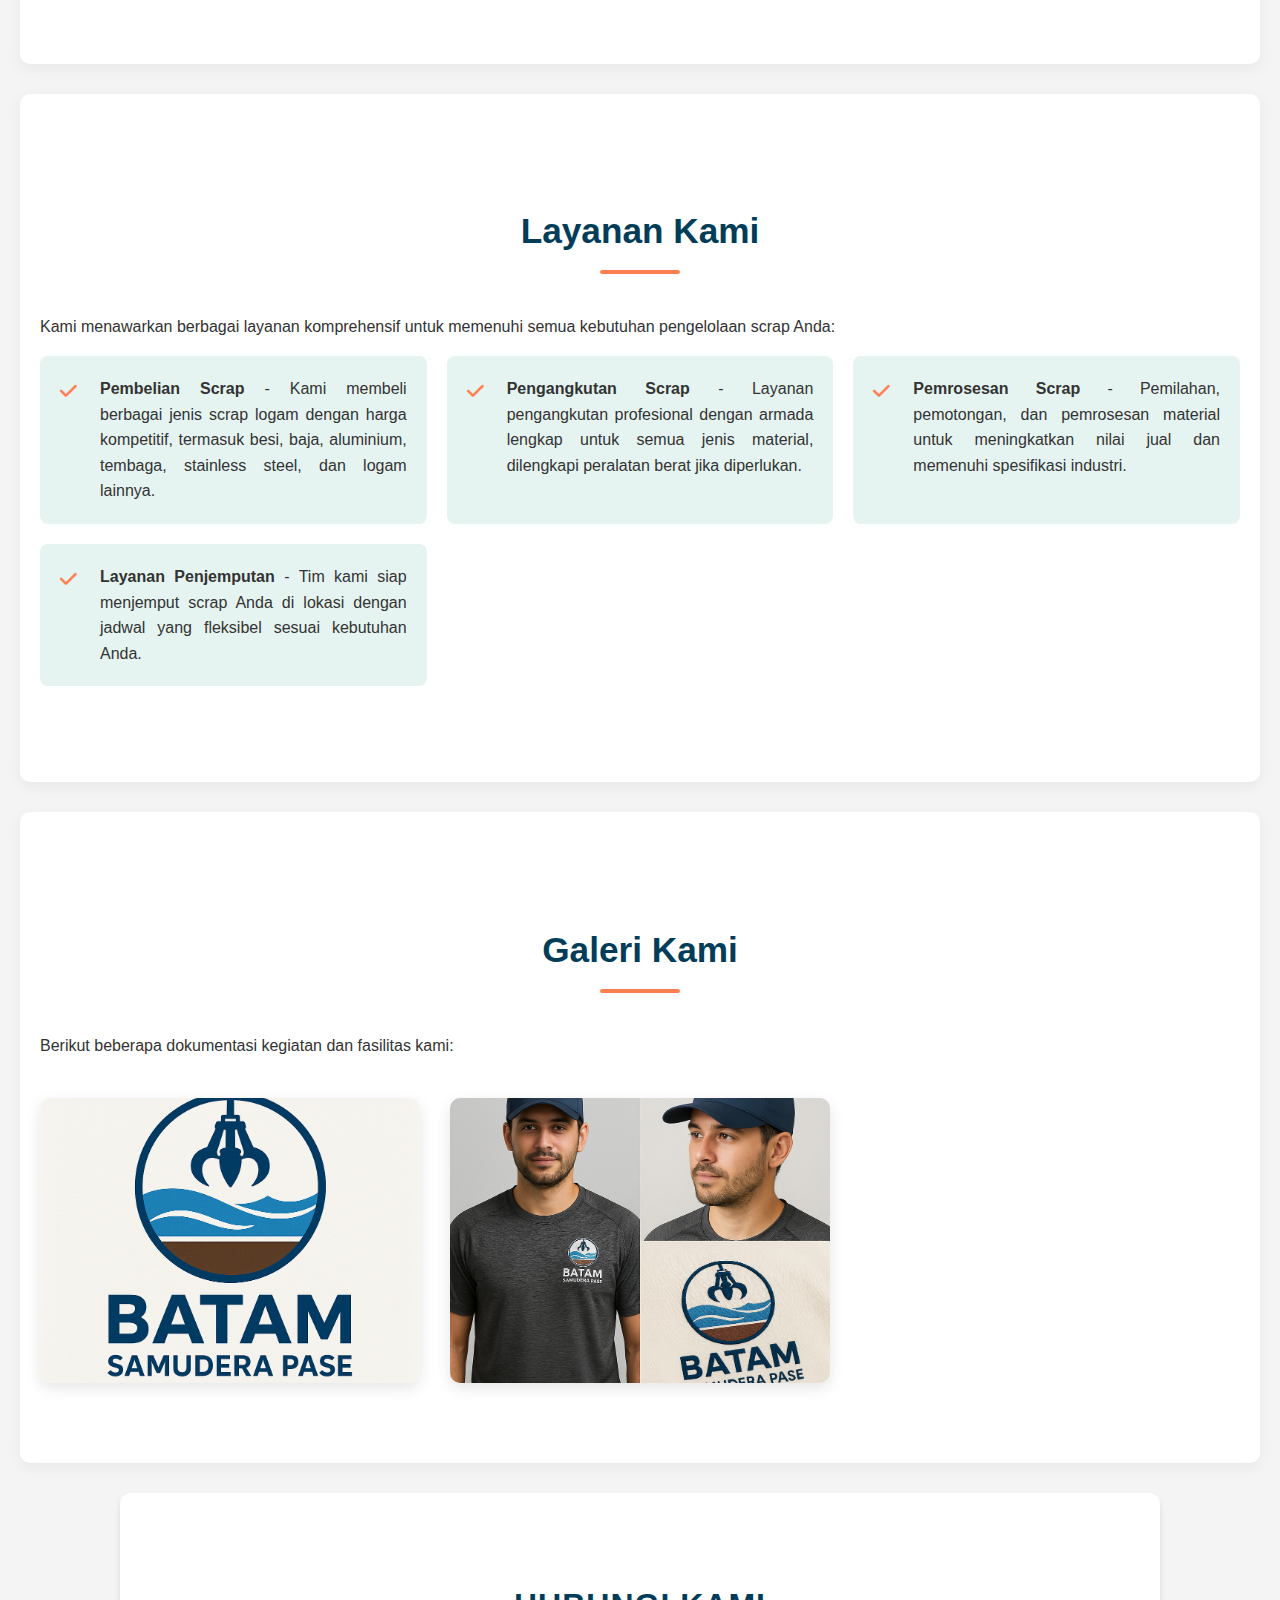
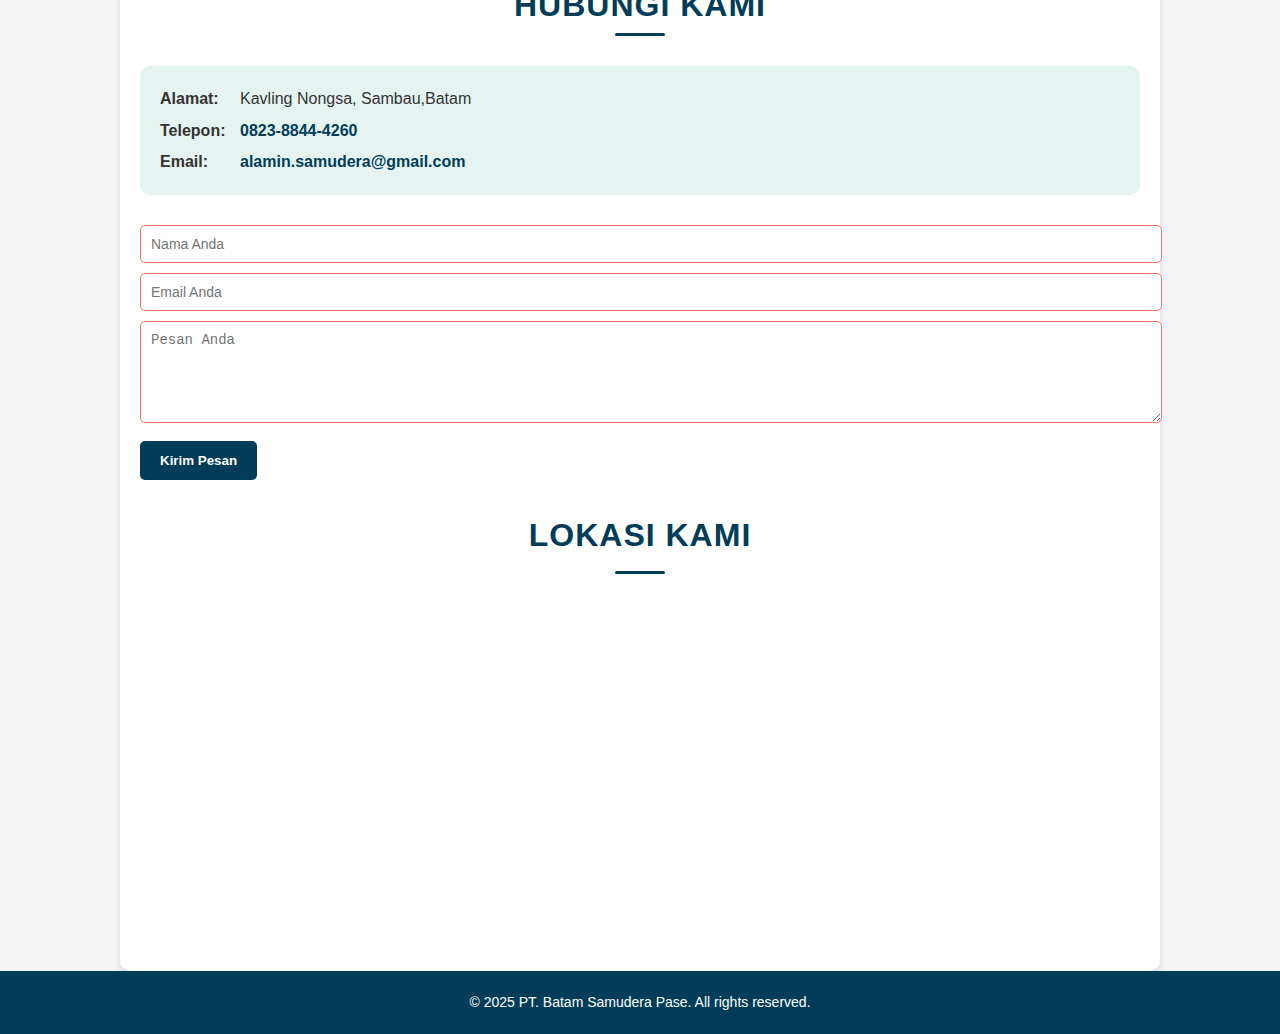
==== commit e68b2a8e: "Update index.html" ====
--- a/index.html
+++ b/index.html
@@ -4,8 +4,15 @@
   <meta charset="UTF-8" />
   <meta name="viewport" content="width=device-width, initial-scale=1.0" />
   <title>PT. Batam Samudera Pase - Spesialis Pengelolaan Scrap</title>
-  <link rel="icon" href="favicon.png" type="image/png" />
-  <link rel="stylesheet" href="https://cdnjs.cloudflare.com/ajax/libs/font-awesome/6.4.0/css/all.min.css">
+    <!-- Favicon untuk berbagai perangkat & browser -->
+<link rel="icon" type="image/x-icon" href="favicon.ico" sizes="any">
+<link rel="icon" type="image/png" href="favicon.png" sizes="32x32">
+<link rel="icon" type="image/png" href="favicon-16x16.png" sizes="16x16">
+<link rel="apple-touch-icon" href="apple-touch-icon.png" sizes="180x180">
+
+<!-- Font Awesome CDN untuk ikon -->
+<link rel="stylesheet" href="https://cdnjs.cloudflare.com/ajax/libs/font-awesome/6.4.0/css/all.min.css">
+
   <style>
     :root {
       --primary: #013d58;
